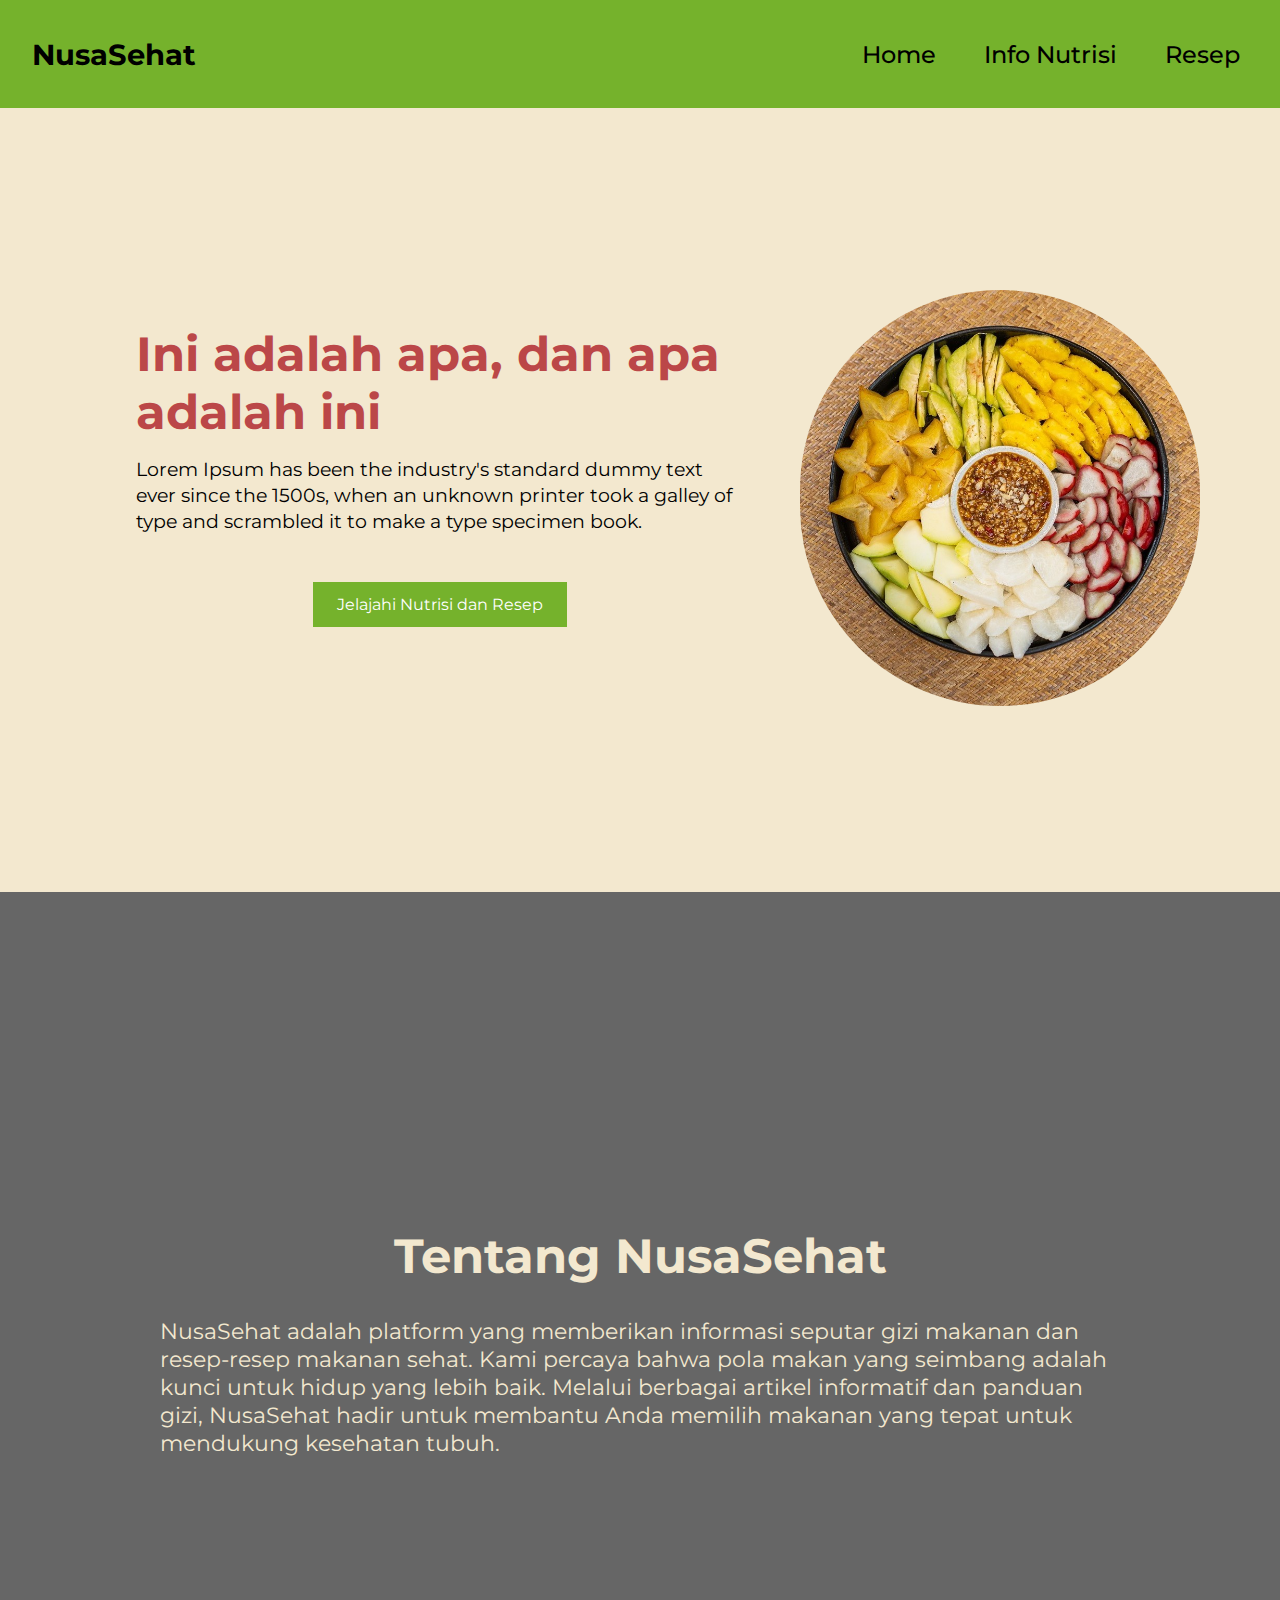
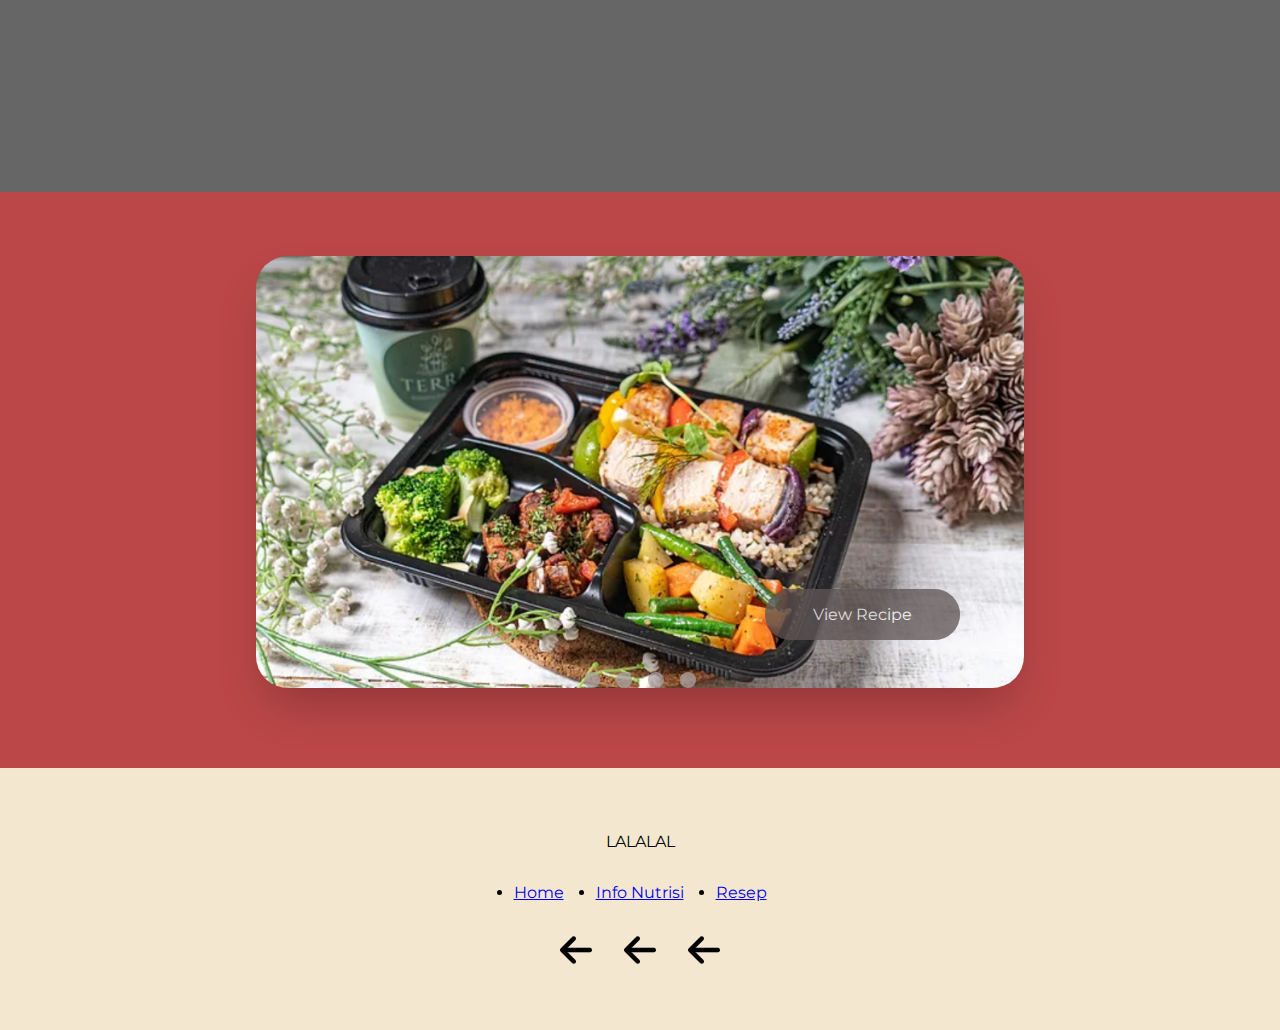
==== index.html @ fb75ebb2 "[UPDATE] Mengatur kembali folder, dan menambahkan tombol pada slider" ====
<!DOCTYPE html>
<html lang="en">
  <head>
    <meta charset="UTF-8" />
    <meta name="viewport" content="width=device-width, initial-scale=1.0" />
    <title>Document</title>
    <link rel="stylesheet" href="style.css" />
  </head>
  <body>
    <nav id="nav-bar">
     
    </nav>    

    <section id="home">
      <div class="home-container">
        <div class="home-content">
          <div class="home-title">Ini adalah apa, dan apa adalah ini</div>
          <div class="home-description">
            Lorem Ipsum has been the industry's standard dummy text ever since
            the 1500s, when an unknown printer took a galley of type and
            scrambled it to make a type specimen book.
          </div>
          <div class="button-container"><button>Jelajahi Nutrisi dan Resep</button></div>
        </div>

        <div class="home-image-container">
          <img src="assets/images/Rujak.jpg" alt="" class="home-image" />
        </div>
      </div>
    </section>

      <section id="about">
        <div class="about-content">
          <h1 class="about-title">Tentang NusaSehat</h1>
          <div class="about-text">
            <p>
              NusaSehat adalah platform yang memberikan informasi seputar gizi
              makanan dan resep-resep makanan sehat. Kami percaya bahwa pola
              makan yang seimbang adalah kunci untuk hidup yang lebih baik.
              Melalui berbagai artikel informatif dan panduan gizi, NusaSehat
              hadir untuk membantu Anda memilih makanan yang tepat untuk
              mendukung kesehatan tubuh.
            </p>
          </div>
        </div>
      </section>

      <section id="recipes">
        <div class="slider-wrapper">
            <div class="slider">
                <img src="assets/images/Healthy-food.png" alt="Image of recipe 1" id="slide-1">
                <img src="assets/images/Rujak.jpg" alt="Image of recipe 2" id="slide-2">
                <img src="assets/images/Healthy-food.png" alt="Image of recipe 3" id="slide-3">
                <img src="assets/images/Healthy-food.png" alt="Image of recipe 4" id="slide-4">
            </div>
            <div class="slider-nav">
                <a href="#slide-1"></a>
                <button class="slider-button">View Recipe</button>
                <a href="#slide-2"></a>
                <button class="slider-button">View Recipe</button>
                <a href="#slide-3"></a>
                <button class="slider-button">View Recipe</button>
                <a href="#slide-4"></a>
                <button class="slider-button">View Recipe</button>
            </div>

        </div>
    </section>
    
    <footer>
      <div id="footer-container">
        <div class="header">
          LALALAL
        </div>
        <div>
          <ul class="bottom-menu">
            <li><a href="index.html">Home</a></li>
            <li><a href="./info-nutrisi/halaman-awal.html">Info Nutrisi</a></li>
            <li><a href="recipe.html">Resep</a></li>
          </ul>
        </div>
        <div class="social-media">
          <img src="assets/images/left-arrow.png" alt="">
          <img src="assets/images/left-arrow.png" alt="">
          <img src="assets/images/left-arrow.png" alt="">
        </div>
      </div>
    </footer>
    <script src="https://code.jquery.com/jquery-3.5.1.min.js"></script>
    <script src="https://cdn.jsdelivr.net/npm/popper.js@1.16.1/dist/umd/popper.min.js"></script>
    <script src="script.js"></script>
  </body>
</html>
---- style.css ----
@import url('https://fonts.googleapis.com/css2?family=Montserrat:ital,wght@0,100..900;1,100..900&display=swap');


:root {
    --lighter-green: #a7c957;
    --light-green: #75b22c;
    --beige: #f3e8cf;
    --red: #bb4748;
    --grey: #605757;
}


* {
    padding: 0;
    margin:0;
    font-family: "Montserrat", sans-serif;
}



/* Home */
#home {
    padding: 2rem;
    height: 80vh; 
    display: flex;
    justify-content: center;
    align-items: center;
    background-color: var(--beige); 
}

.home-container {
    display: flex; 
    justify-content: space-between; 
    align-items: center; 
    width: 100%;
    max-width: 1200px; 
    padding: 3rem;
}

.home-content {
    flex: 2; 
    padding: 5%;/
}

.home-title {
    /* text-align: center; */
    font-size: 3rem;
    font-weight: bold;
    margin-bottom: 1rem;
    color: var(--red);
}

.home-description {
    font-size: 1.2rem;
    line-height: 1.6rem;
}

.button-container {
    display: flex;
    justify-content: center;
    padding: 3rem;
}

button {
    padding: 0.8rem 1.5rem;
    background-color: var(--light-green);
    color: white;
    border: none;
    cursor: pointer;
    font-size: 1rem;
    transition: background-color 0.3s ease;
}

button:hover {
    background-color: var(--red); 
}

.home-image-container {
    flex: 1; 
    /* text-align: right; */
}

.home-image {
    max-width: 25rem; 
    height: auto;
    border-radius: 15rem;
}

/* About */
#about {
    display: flex;
    justify-content: center;
    align-items: center;
    background-image: url(assets/images/About-image.jpg);
    background-size: cover;
    background-position: center;
    width: 100%;
    height: 100vh;
    position: relative;
}

#about::before {
    content: "";
    position: absolute;
    top: 0;
    left: 0;
    width: 100%;
    height: 100%; 
    background-color: rgba(0, 0, 0, 0.6); 
    z-index: 1; 
}

.about-content {
    padding: 10rem;
    position: relative;
    z-index: 2; 
    color: var(--beige);
}

.about-title {
    text-align: center;
    font-size: 3rem;
    padding-bottom: 2rem;
    animation : moveDown 1s ease forwards;
}

.about-text {
    font-size: 1.4rem;
    animation : moveUp 1s ease forwards;
}

@keyframes moveUp {
    0% {
        transform: translateY(30%); 
    }
}

@keyframes moveDown {
    0% {
        transform: translateY(-80%); 
    }
}

/* Recipes */
#recipes {
    padding: 2rem;
    background-color: var(--red);
}

.slider-wrapper {
    position: relative;
    max-width: 48rem;
    margin: 0 auto;
    padding: 2rem;
}
 
.slider {
	display: flex;
	aspect-ratio: 16 / 9;
    /* ini supaya gambar yg overflow ke hide */
	overflow-x: auto;
	scroll-snap-type: x mandatory;
	scroll-behavior: smooth;
	box-shadow: 0 1.5rem 3rem -0.75rem hsla(0, 0%, 0%, 0.25);
	border-radius: 2rem;
	-ms-overflow-style: none; /* Hide scrollbar IE and Edge */
	scrollbar-width: none; /* Hide scrollbar Firefox */
}

.slider-button {
    position: absolute;
    bottom: 3rem;
    right: 4rem;
    padding: 1rem 3rem;
    background-color: var(--grey);
    opacity: 0.3;
    color: white;
    border: none;
    cursor: pointer;
    font-size: 1rem;
    border-radius: 2rem;
    transition: background-color 0.3s ease;
}

/* Button hover effect */
.slider-button:hover {
    background-color: var(--light-green);
    opacity: 1;
    transform: scale(1.1);
}

/* ini milih class slider, trs targetin scrollbar supaya ilang */
.slider::-webkit-scrollbar {
	display: none;
}

/* flex-grow, flex-shrink, flex-basis */
.slider img {
	flex: 1 0 100%;
    /* ini supaya scrollnya selalu mulai dari start (awal) */
	scroll-snap-align: start;
    /* supaya gambar uknya kea ccover, kalo kelebihan dipotong */
	object-fit: cover;
}

.slider-nav {
	display: flex;
    /* background-color: rgb(235, 233, 233); */
    justify-content: center;
	column-gap: 1rem;
	position: relative;
	bottom: 1rem;
	left: 50%;
	transform: translateX(-50%);
	z-index: 1;
}



.slider-nav a {
	width: 1rem;
	height: 1rem;
	border-radius: 50%;
	background-color: rgb(170, 163, 163);
	opacity: 0.75;
	transition: opacity ease 250ms;
}

.slider-nav a:hover {
	opacity: 1;
    background-color: black;
}
.slider-nav a.active {
    opacity: 1;
    background-color: black; /* or another color to highlight the active indicator */
}

/* Footer */
#footer-container {
    display: flex;
    flex-direction: column;
    padding: 4rem;
    justify-content: space-around;
    gap: 2rem;
    background-color: var(--beige);
}

.header {
    text-align: center;
}

.bottom-menu {
    display: flex;
    justify-content: center;
    gap: 2rem;
}

.social-media {
    display: flex;
    justify-content: center;
    gap: 2rem;
}
.social-media img {
    width: 2rem;
}
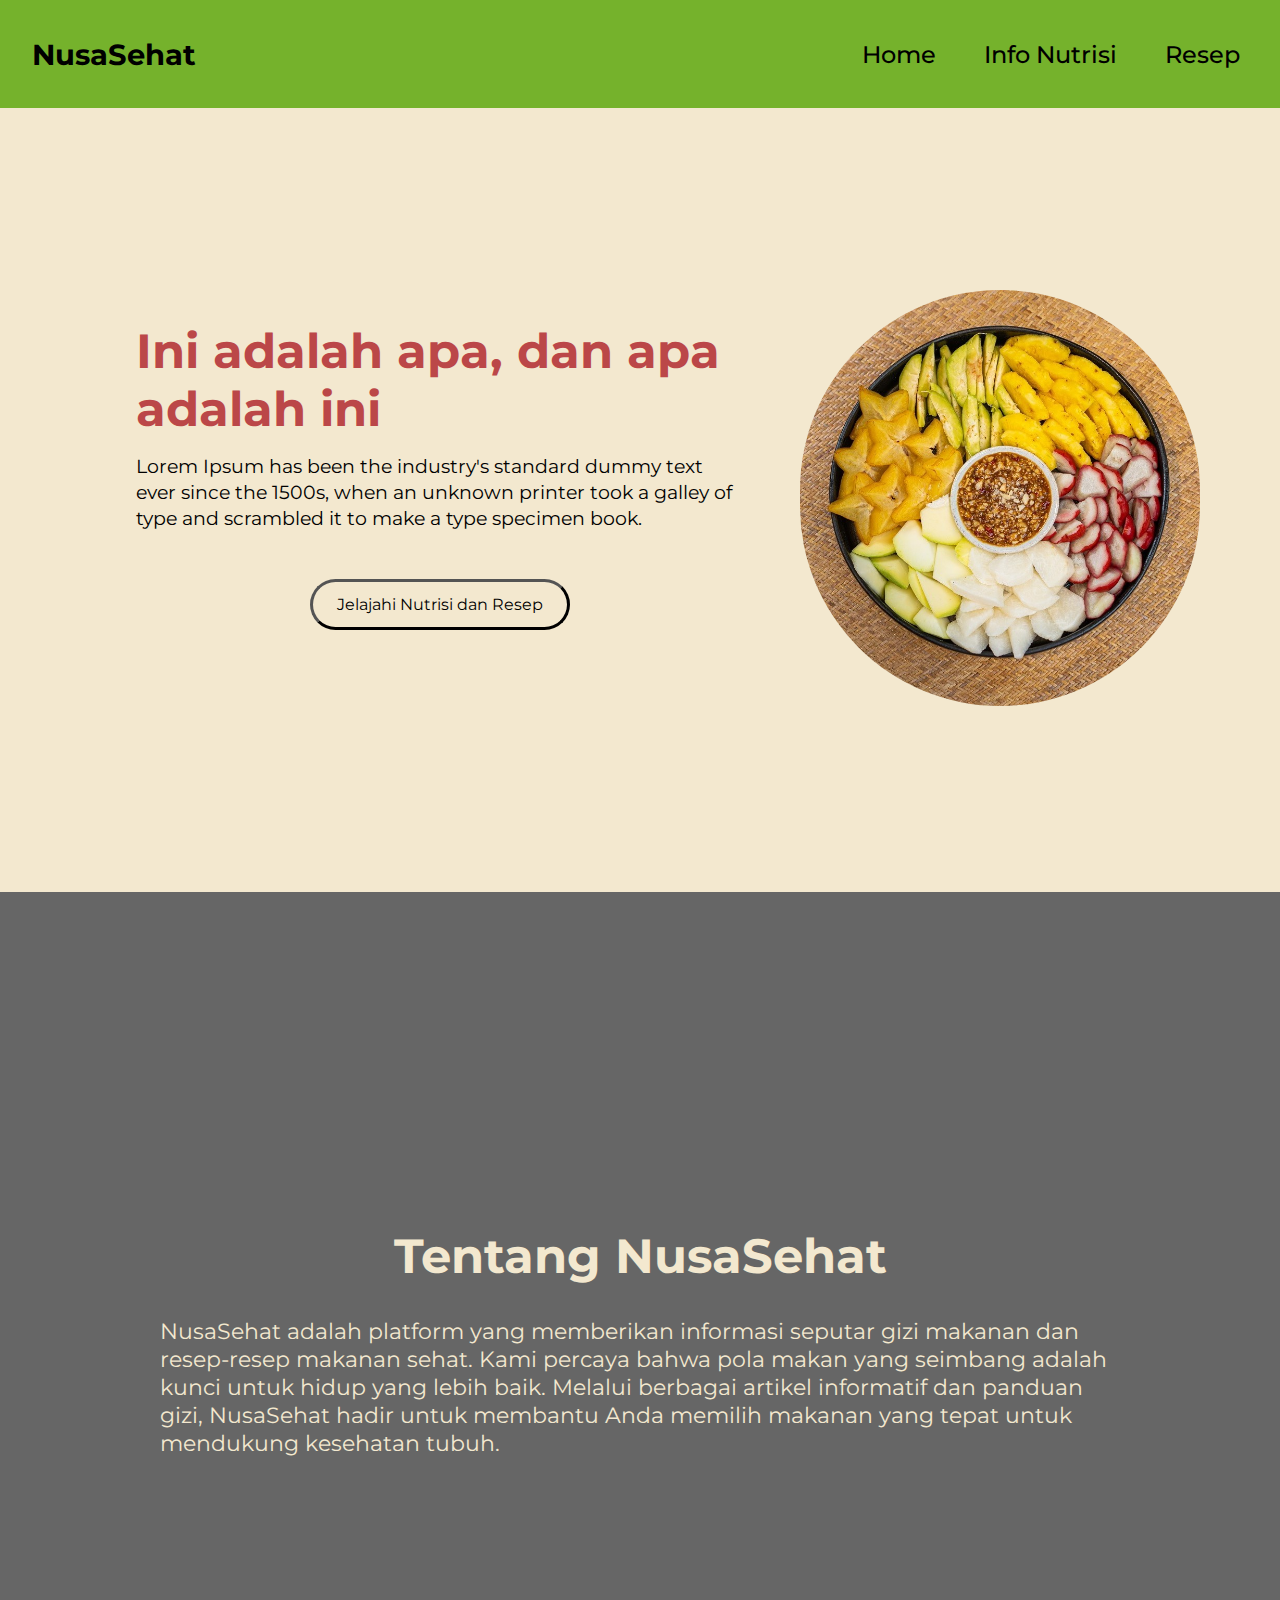
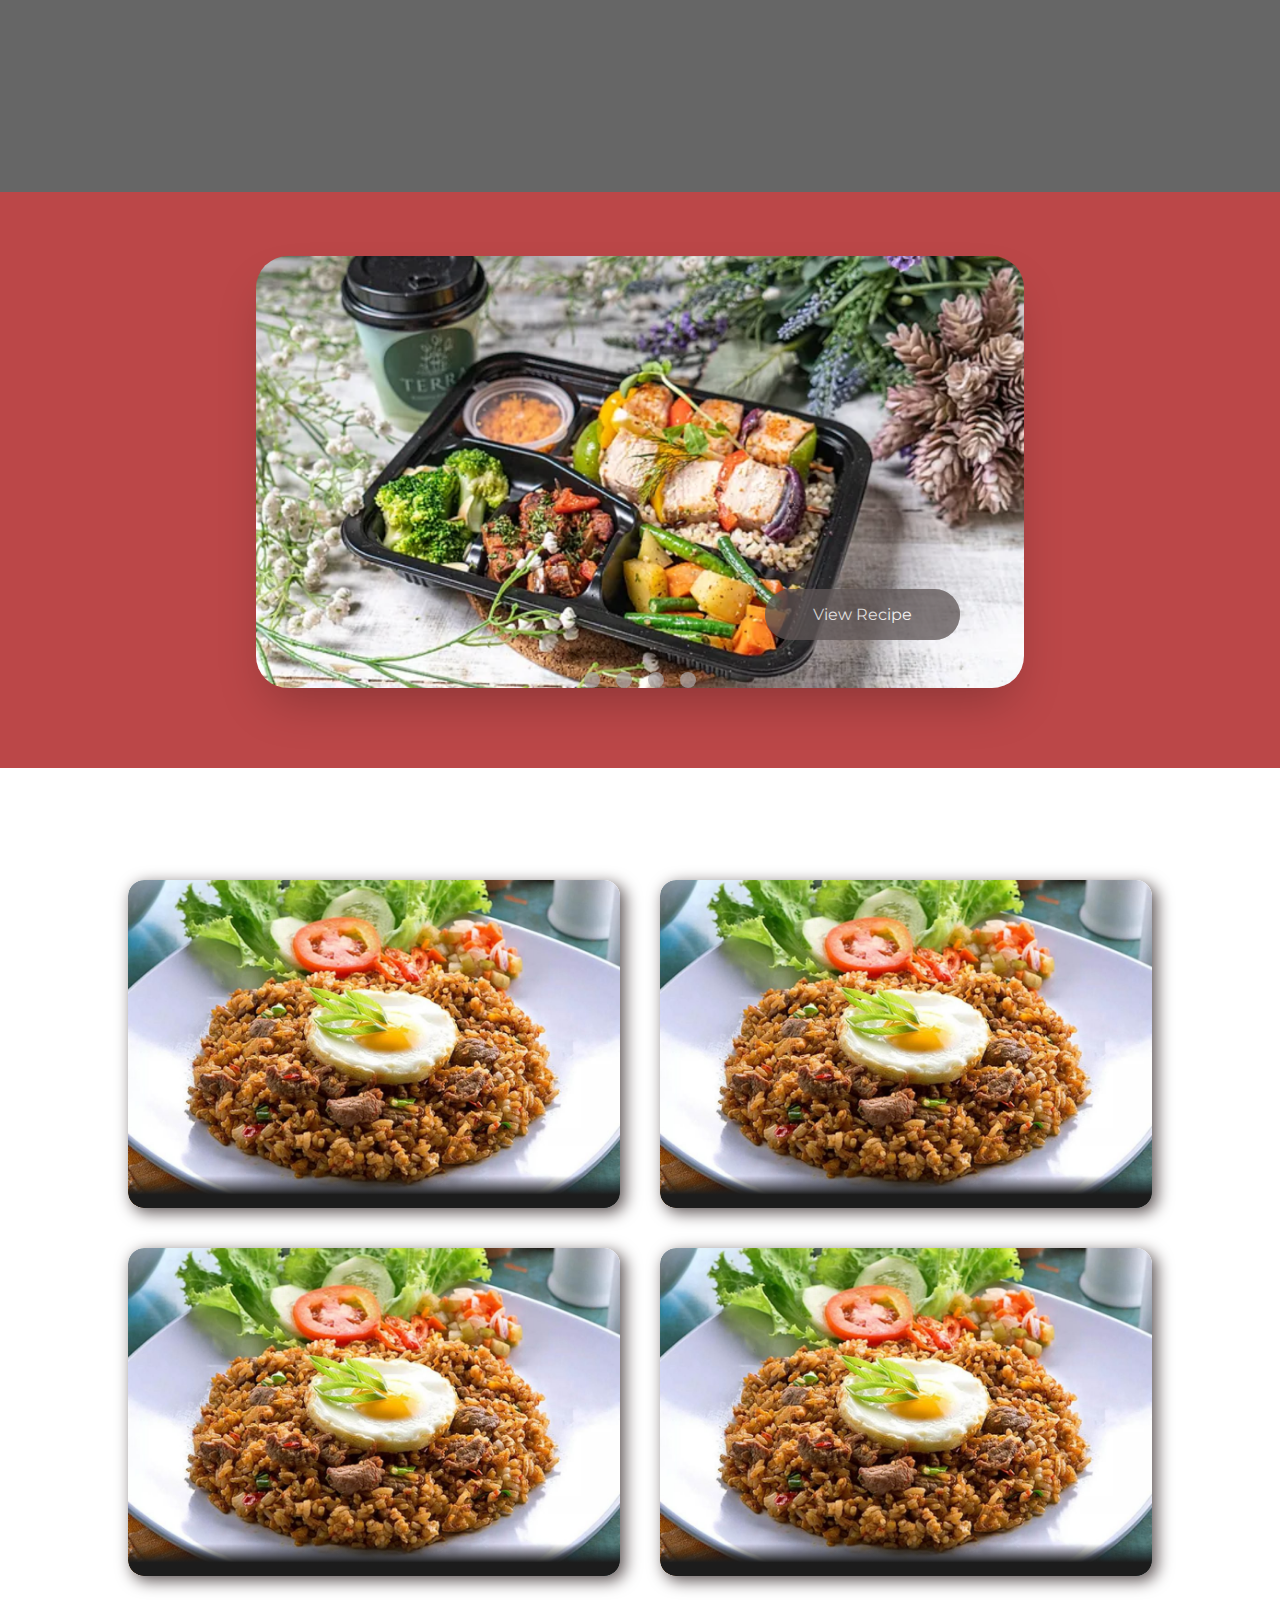
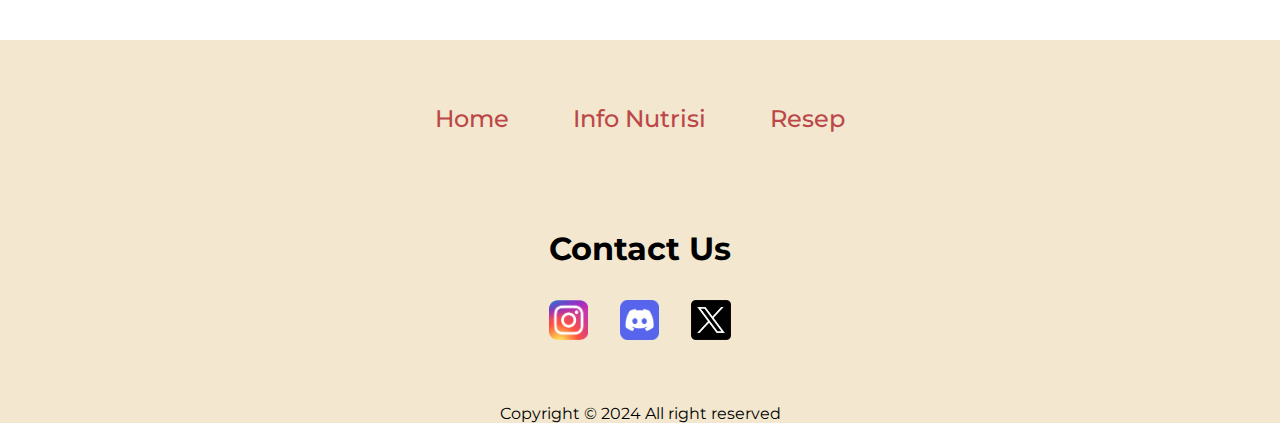
==== commit 9997b315: "[UPDATE] Membuat section nutrisi dan footer" ====
--- a/index.html
+++ b/index.html
@@ -20,7 +20,7 @@
             the 1500s, when an unknown printer took a galley of type and
             scrambled it to make a type specimen book.
           </div>
-          <div class="button-container"><button>Jelajahi Nutrisi dan Resep</button></div>
+          <div class="button-container"><button class="home-btn">Jelajahi Nutrisi dan Resep</button></div>
         </div>
 
         <div class="home-image-container">
@@ -63,15 +63,47 @@
                 <a href="#slide-4"></a>
                 <button class="slider-button">View Recipe</button>
             </div>
-
         </div>
     </section>
     
+    <section id="nutrisi">
+      <div class="wrapper">
+        <div class="box-area">
+          <div class="box">
+            <img src="assets/images/nasgor.jpg" alt="Nutrisi nasi goreng">
+            <div class="overlay">
+              <h3>Nasi Goreng</h3>
+              <p>Lorem ipsum dolor sit amet...</p>
+            </div>
+          </div>
+          <div class="box">
+            <img src="assets/images/nasgor.jpg" alt="Nutrisi nasi goreng">
+            <div class="overlay">
+              <h3>Nasi Goreng</h3>
+              <p>Lorem ipsum dolor sit amet...</p>
+            </div>
+          </div>
+          <div class="box">
+            <img src="assets/images/nasgor.jpg" alt="Nutrisi nasi goreng">
+            <div class="overlay">
+              <h3>Nasi Goreng</h3>
+              <p>Lorem ipsum dolor sit amet...</p>
+            </div>
+          </div>
+          <div class="box">
+            <img src="assets/images/nasgor.jpg" alt="Nutrisi nasi goreng">
+            <div class="overlay">
+              <h3>Nasi Goreng</h3>
+              <p>Lorem ipsum dolor sit amet...</p>
+            </div>
+          </div>
+        </div>
+      </div>
+    </section>
+
     <footer>
       <div id="footer-container">
-        <div class="header">
-          LALALAL
-        </div>
+       
         <div>
           <ul class="bottom-menu">
             <li><a href="index.html">Home</a></li>
@@ -79,12 +111,14 @@
             <li><a href="recipe.html">Resep</a></li>
           </ul>
         </div>
+        <div class="contact">Contact Us</div>
         <div class="social-media">
-          <img src="assets/images/left-arrow.png" alt="">
-          <img src="assets/images/left-arrow.png" alt="">
-          <img src="assets/images/left-arrow.png" alt="">
+          <img class="ig-logo" src="assets/images/ig-logo.png" alt="">
+          <img class="dc-logo" src="assets/images/discord-logo.png" alt="">
+          <img class="tw-logo" src="assets/images/twitter-logo.png" alt="">
         </div>
       </div>
+      <p class="copyright">Copyright &#169; 2024 All right reserved</p>
     </footer>
     <script src="https://code.jquery.com/jquery-3.5.1.min.js"></script>
     <script src="https://cdn.jsdelivr.net/npm/popper.js@1.16.1/dist/umd/popper.min.js"></script>
--- a/style.css
+++ b/style.css
@@ -39,7 +39,8 @@
 
 .home-content {
     flex: 2; 
-    padding: 5%;/
+    padding: 5%;
+    cursor: default;
 }
 
 .home-title {
@@ -59,20 +60,25 @@
     display: flex;
     justify-content: center;
     padding: 3rem;
-}
-
-button {
+    border-radius: 2rem;
+}
+
+.home-btn {
     padding: 0.8rem 1.5rem;
-    background-color: var(--light-green);
-    color: white;
-    border: none;
+    background-color: var(--beige);
+    color: black;
     cursor: pointer;
     font-size: 1rem;
     transition: background-color 0.3s ease;
-}
-
-button:hover {
+    border-radius: 2rem;
+    border-color: black;
+    border-width: 0.2rem;
+    
+}
+
+.home-btn:hover {
     background-color: var(--red); 
+    transform: scale(1.1);
 }
 
 .home-image-container {
@@ -235,31 +241,140 @@
     background-color: black; /* or another color to highlight the active indicator */
 }
 
+/* Nutrisi */
+#nutrisi {
+    padding: 3rem 0;
+}
+
+.wrapper {
+    padding: 1rem 10%;
+}
+
+.box-area {
+    display: grid;
+    grid-template-columns: repeat(auto-fit, minmax(20rem, 1fr));
+    grid-gap: 2.5rem;
+    margin-top: 3rem;
+}
+
+.box {
+    border-radius: 1rem;
+    position: relative;
+    overflow: hidden;
+    box-shadow: 0.3rem 0.3rem 1rem var(--grey);
+    /* opacity: 0.5; */
+    
+}
+
+.box img {
+    width: 100%;
+    border-radius: 1rem;
+    display: block;
+    transition: transform 0.5s;
+}
+
+.overlay {
+    height: 0;
+    width: 100%;
+    background: linear-gradient(transparent, #1c1c1c 58%);
+    border-radius: 1rem;
+    position: absolute;
+    left: 0;
+    bottom: 0;
+    display: flex;
+    align-items: center;
+    justify-content: center;
+    flex-direction: column;
+    padding: 1rem; /* Adjust padding */
+    text-align: center;
+    font-size: 1rem;
+    transition: height 0.5s ease-in-out; /* Smooth transition */
+    color: white;
+}
+
+
+.overlay h3 {
+    font-weight: 500;
+    margin-bottom: 0.4rem;
+    margin-top: 40%;
+    font-size: 2rem;
+    letter-spacing: 0.5rem;
+}
+
+.overlay a {
+    margin-top: 1rem;
+    color: var(--grey);
+    text-decoration: none;
+    font-size: 1rem;
+    background-color: white;
+    border-radius: 3rem;
+    text-align: center;
+    padding: 0.3rem 1rem;
+}
+
+.box:hover img {
+    transform: scale(1.2);
+}
+
+.box:hover .overlay {
+    height: 100%;
+}
 /* Footer */
+footer {
+    background-color: var(--beige);
+}
 #footer-container {
     display: flex;
     flex-direction: column;
     padding: 4rem;
     justify-content: space-around;
     gap: 2rem;
-    background-color: var(--beige);
-}
-
-.header {
-    text-align: center;
 }
 
 .bottom-menu {
     display: flex;
     justify-content: center;
+    gap: 4rem;
+    padding-bottom: 4rem;
+}
+
+.bottom-menu li {
+    list-style: none;
+}
+.bottom-menu a {
+    text-decoration: none;
+    color: var(--red);
+    font-weight: 500;
+    font-size: 1.5rem;
+}
+
+.contact {
+    text-align: center;
+    font-size: 2rem;
+    font-weight: bold;
+}
+.social-media {
+    display: flex;
+    justify-content: center;
     gap: 2rem;
-}
-
-.social-media {
-    display: flex;
-    justify-content: center;
-    gap: 2rem;
-}
-.social-media img {
-    width: 2rem;
+    align-items: center;
+}
+
+.ig-logo {
+    height:2.5rem;
+    width: auto;
+}
+
+.dc-logo {
+    height:2.5rem;
+    width: auto;
+}
+
+.tw-logo {
+    height:2.5rem;
+    width: auto;
+}
+
+.copyright {
+    text-align: center;
 }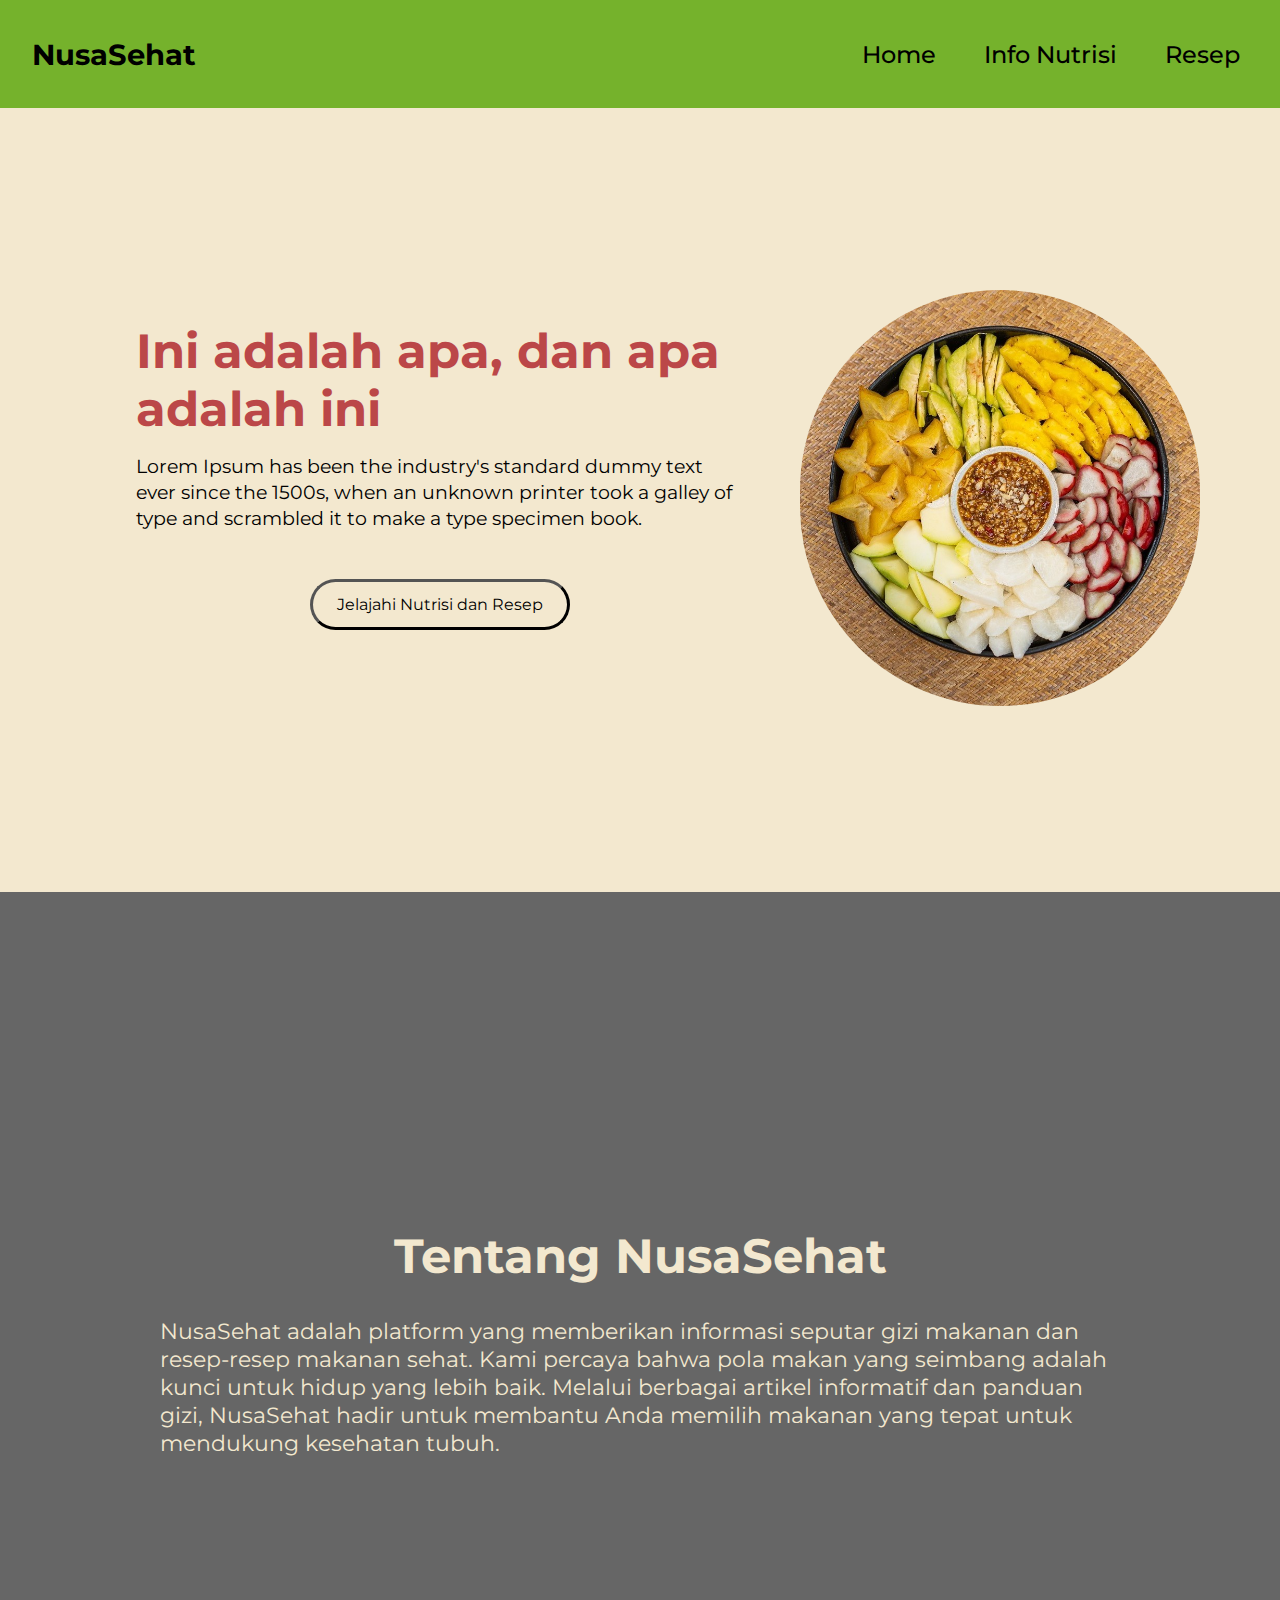
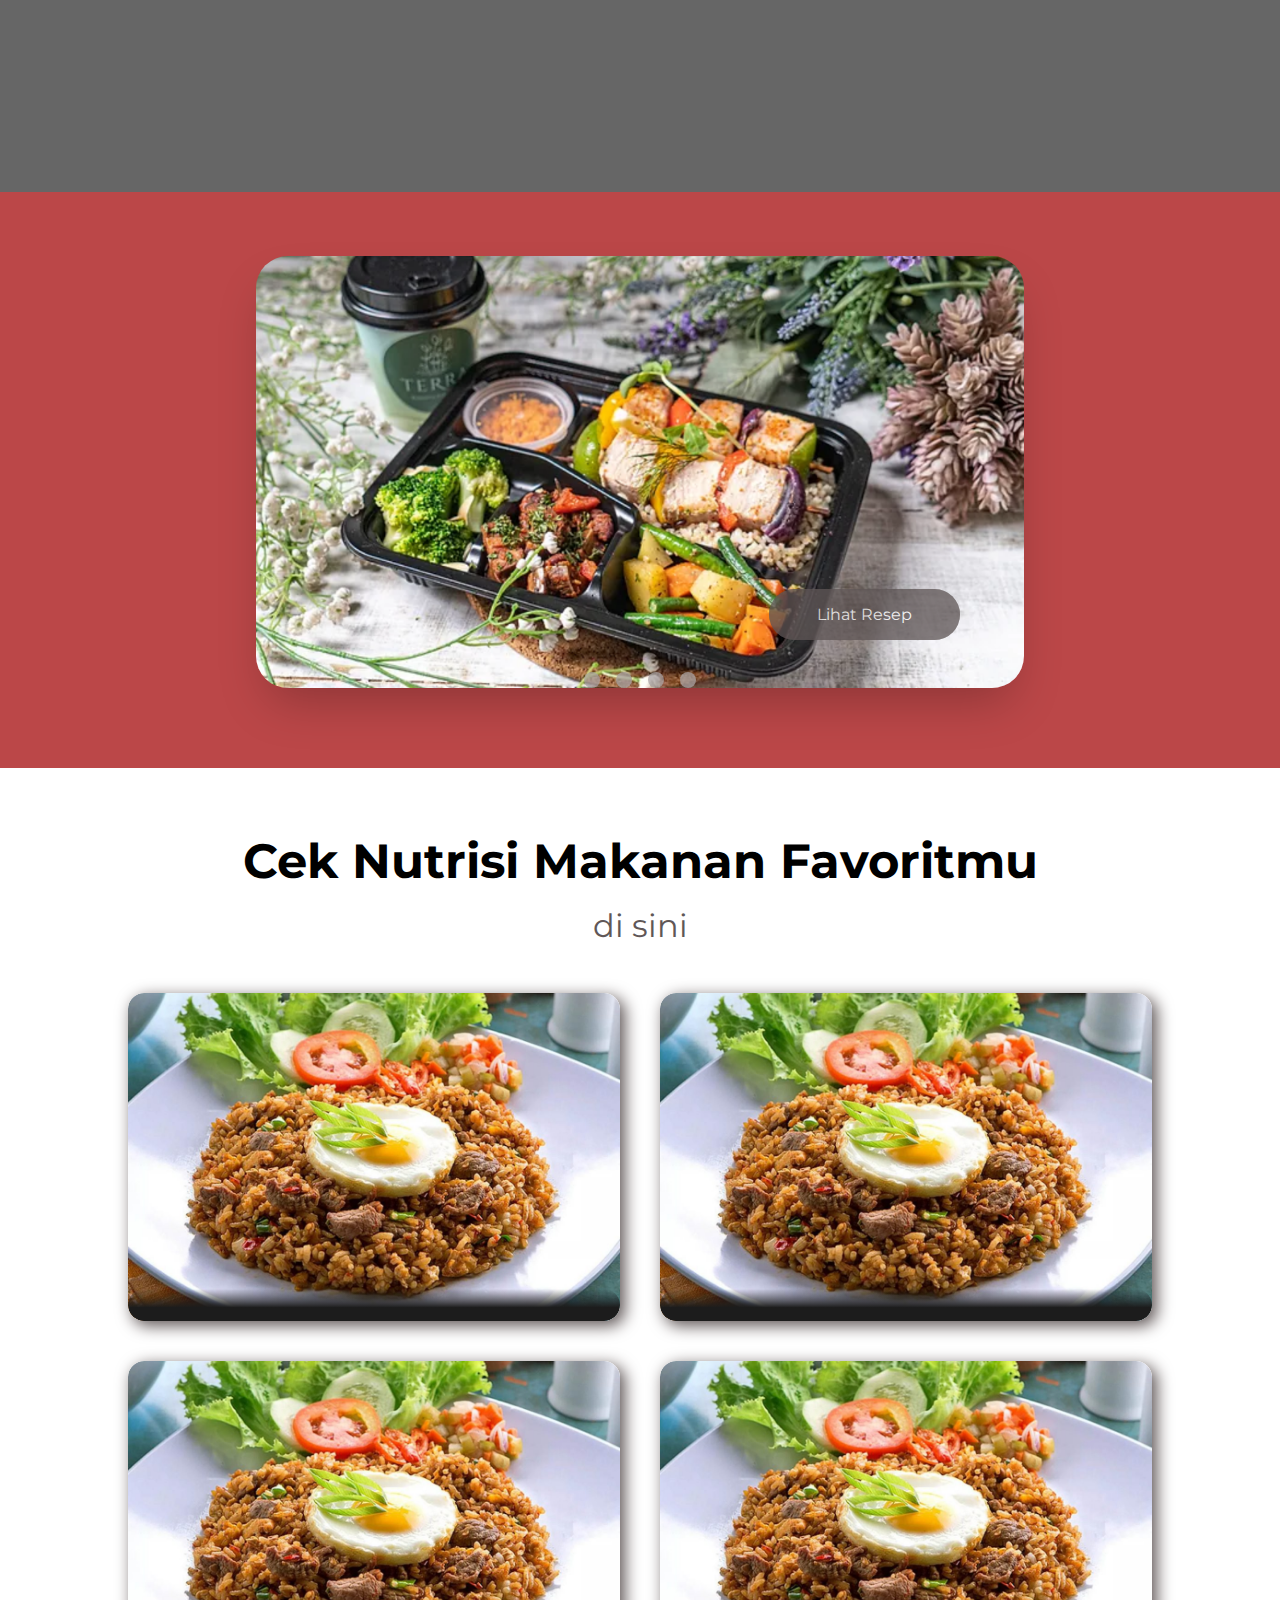
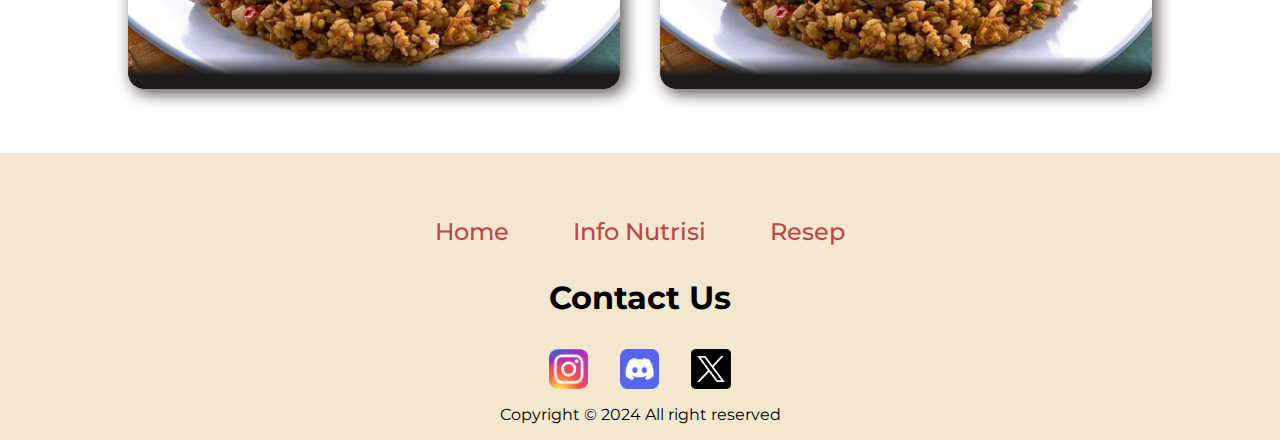
==== commit 8482e347: "[UPDATE] Menambahkan judul pada section nutrisi dan membetulkan footer" ====
--- a/index.html
+++ b/index.html
@@ -55,25 +55,31 @@
             </div>
             <div class="slider-nav">
                 <a href="#slide-1"></a>
-                <button class="slider-button">View Recipe</button>
+                <button class="slider-button">Lihat Resep</button>
                 <a href="#slide-2"></a>
-                <button class="slider-button">View Recipe</button>
+                <button class="slider-button">Lihat Resep</button>
                 <a href="#slide-3"></a>
-                <button class="slider-button">View Recipe</button>
+                <button class="slider-button">Lihat Resep</button>
                 <a href="#slide-4"></a>
-                <button class="slider-button">View Recipe</button>
+                <button class="slider-button">Lihat Resep</button>
             </div>
         </div>
     </section>
     
     <section id="nutrisi">
       <div class="wrapper">
-        <div class="box-area">
+        <div class="title-nutrisi">
+          Cek Nutrisi Makanan Favoritmu
+        </div>
+        <div class="text-nutrisi">
+          di sini
+        </div>        <div class="box-area">
           <div class="box">
             <img src="assets/images/nasgor.jpg" alt="Nutrisi nasi goreng">
             <div class="overlay">
               <h3>Nasi Goreng</h3>
               <p>Lorem ipsum dolor sit amet...</p>
+              <button class="nutrisi-button">Lihat Nutrisi</button>
             </div>
           </div>
           <div class="box">
@@ -81,6 +87,7 @@
             <div class="overlay">
               <h3>Nasi Goreng</h3>
               <p>Lorem ipsum dolor sit amet...</p>
+              <a href="">Lihat Nutrisi</a>
             </div>
           </div>
           <div class="box">
@@ -88,6 +95,7 @@
             <div class="overlay">
               <h3>Nasi Goreng</h3>
               <p>Lorem ipsum dolor sit amet...</p>
+              <a href="">Lihat Nutrisi</a>
             </div>
           </div>
           <div class="box">
@@ -95,6 +103,7 @@
             <div class="overlay">
               <h3>Nasi Goreng</h3>
               <p>Lorem ipsum dolor sit amet...</p>
+              <a href="">Lihat Nutrisi</a>
             </div>
           </div>
         </div>
--- a/style.css
+++ b/style.css
@@ -250,6 +250,18 @@
     padding: 1rem 10%;
 }
 
+.title-nutrisi {
+    font-size: 3rem;
+    font-weight: bold;
+    text-align: center;
+    padding-bottom: 1rem;
+}
+
+.text-nutrisi {
+    font-size: 2rem;
+    color: var(--grey);
+    text-align: center;
+}
 .box-area {
     display: grid;
     grid-template-columns: repeat(auto-fit, minmax(20rem, 1fr));
@@ -262,6 +274,7 @@
     position: relative;
     overflow: hidden;
     box-shadow: 0.3rem 0.3rem 1rem var(--grey);
+    box-sizing: border-box;
     /* opacity: 0.5; */
     
 }
@@ -273,9 +286,18 @@
     transition: transform 0.5s;
 }
 
+.overlay h3 {
+    font-weight: 500;
+    margin-bottom: 0.4rem;
+    margin-top: 35%; 
+    font-size: 2rem;
+    letter-spacing: 0.5rem;
+}
+
 .overlay {
     height: 0;
     width: 100%;
+    box-sizing: border-box;
     background: linear-gradient(transparent, #1c1c1c 58%);
     border-radius: 1rem;
     position: absolute;
@@ -283,22 +305,13 @@
     bottom: 0;
     display: flex;
     align-items: center;
-    justify-content: center;
+    justify-content: center; 
     flex-direction: column;
-    padding: 1rem; /* Adjust padding */
+    padding: 1rem; 
     text-align: center;
     font-size: 1rem;
-    transition: height 0.5s ease-in-out; /* Smooth transition */
+    transition: height 0.5s ease-in-out; 
     color: white;
-}
-
-
-.overlay h3 {
-    font-weight: 500;
-    margin-bottom: 0.4rem;
-    margin-top: 40%;
-    font-size: 2rem;
-    letter-spacing: 0.5rem;
 }
 
 .overlay a {
@@ -312,12 +325,22 @@
     padding: 0.3rem 1rem;
 }
 
+.overlay a:hover{
+    transform: scale(1.2);
+}
+
 .box:hover img {
     transform: scale(1.2);
 }
 
 .box:hover .overlay {
     height: 100%;
+}
+
+.nutrisi-button {
+    margin: 0.5rem;
+    border-radius: 1rem;
+    padding: 0.5rem 1rem;
 }
 /* Footer */
 footer {
@@ -326,7 +349,7 @@
 #footer-container {
     display: flex;
     flex-direction: column;
-    padding: 4rem;
+    padding: 4rem 4rem 1rem 4rem;
     justify-content: space-around;
     gap: 2rem;
 }
@@ -335,7 +358,6 @@
     display: flex;
     justify-content: center;
     gap: 4rem;
-    padding-bottom: 4rem;
 }
 
 .bottom-menu li {
@@ -377,4 +399,5 @@
 
 .copyright {
     text-align: center;
+    padding-bottom: 1rem;
 }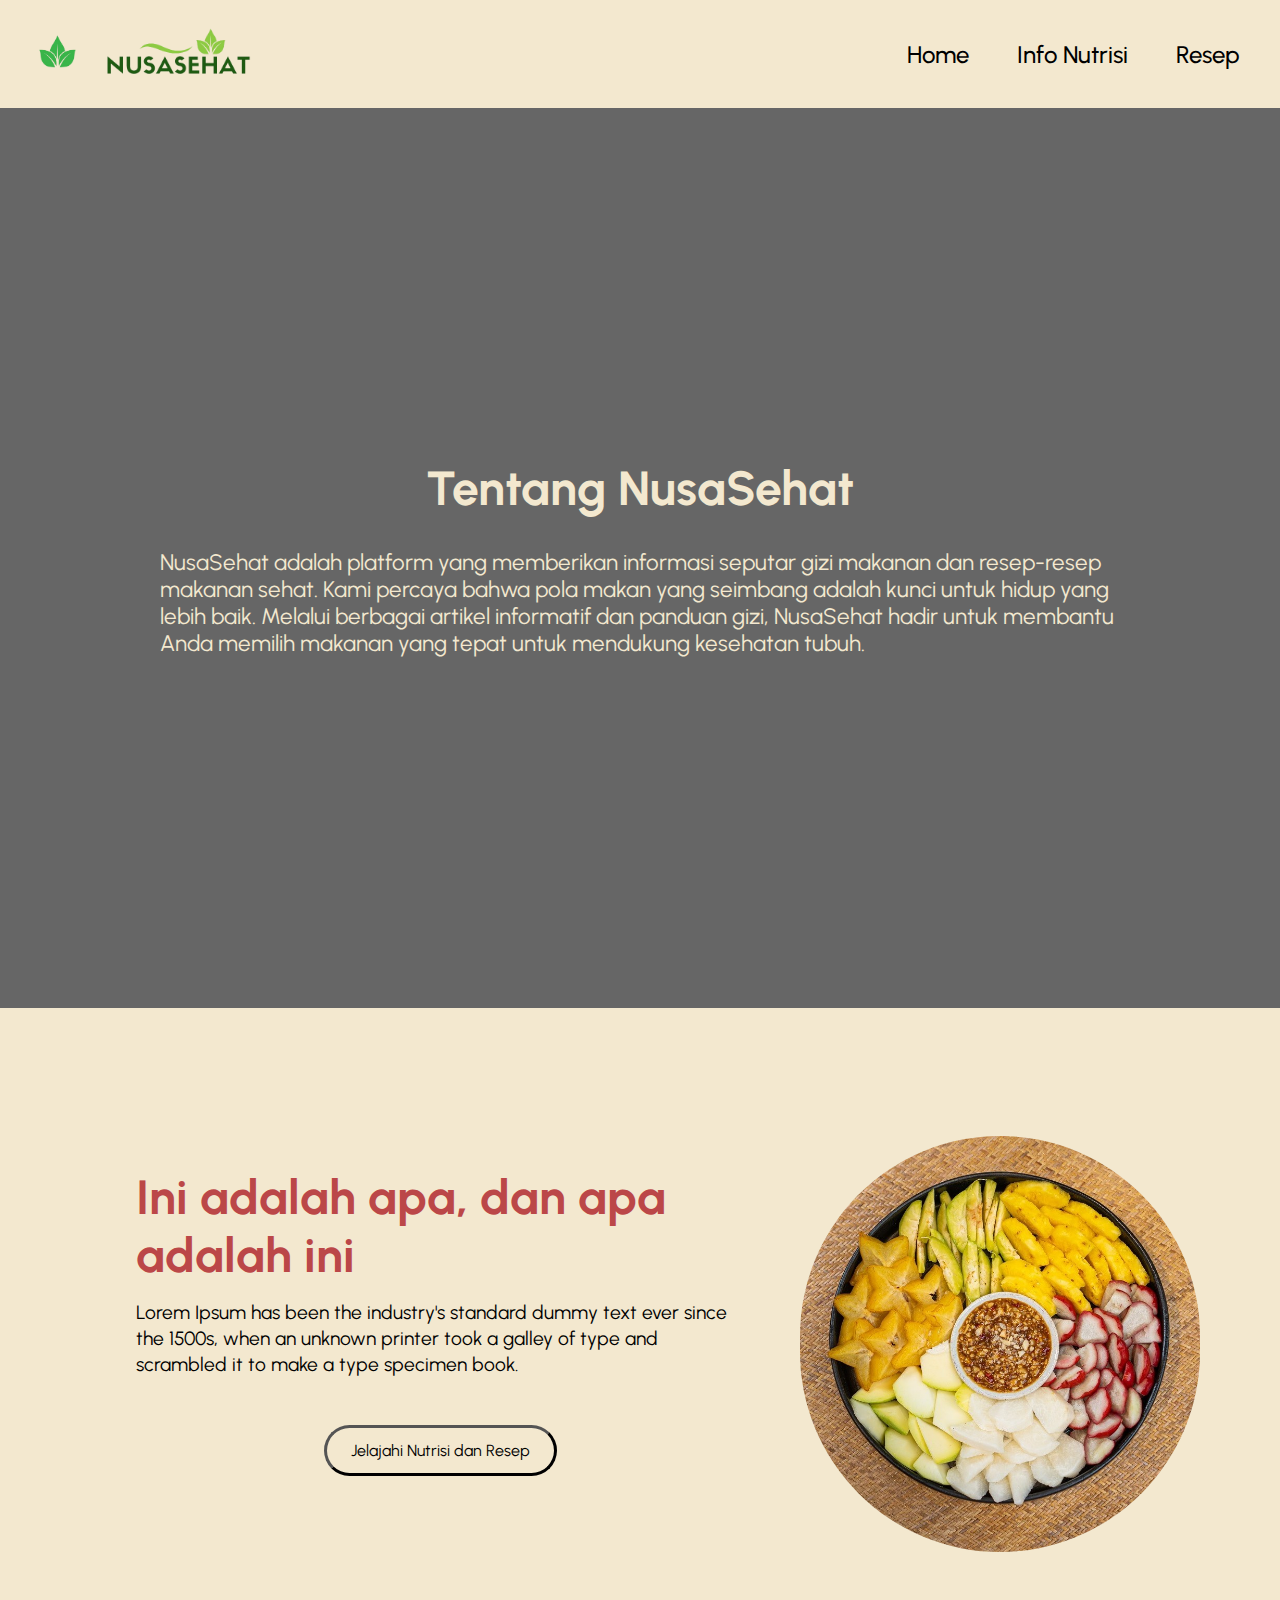
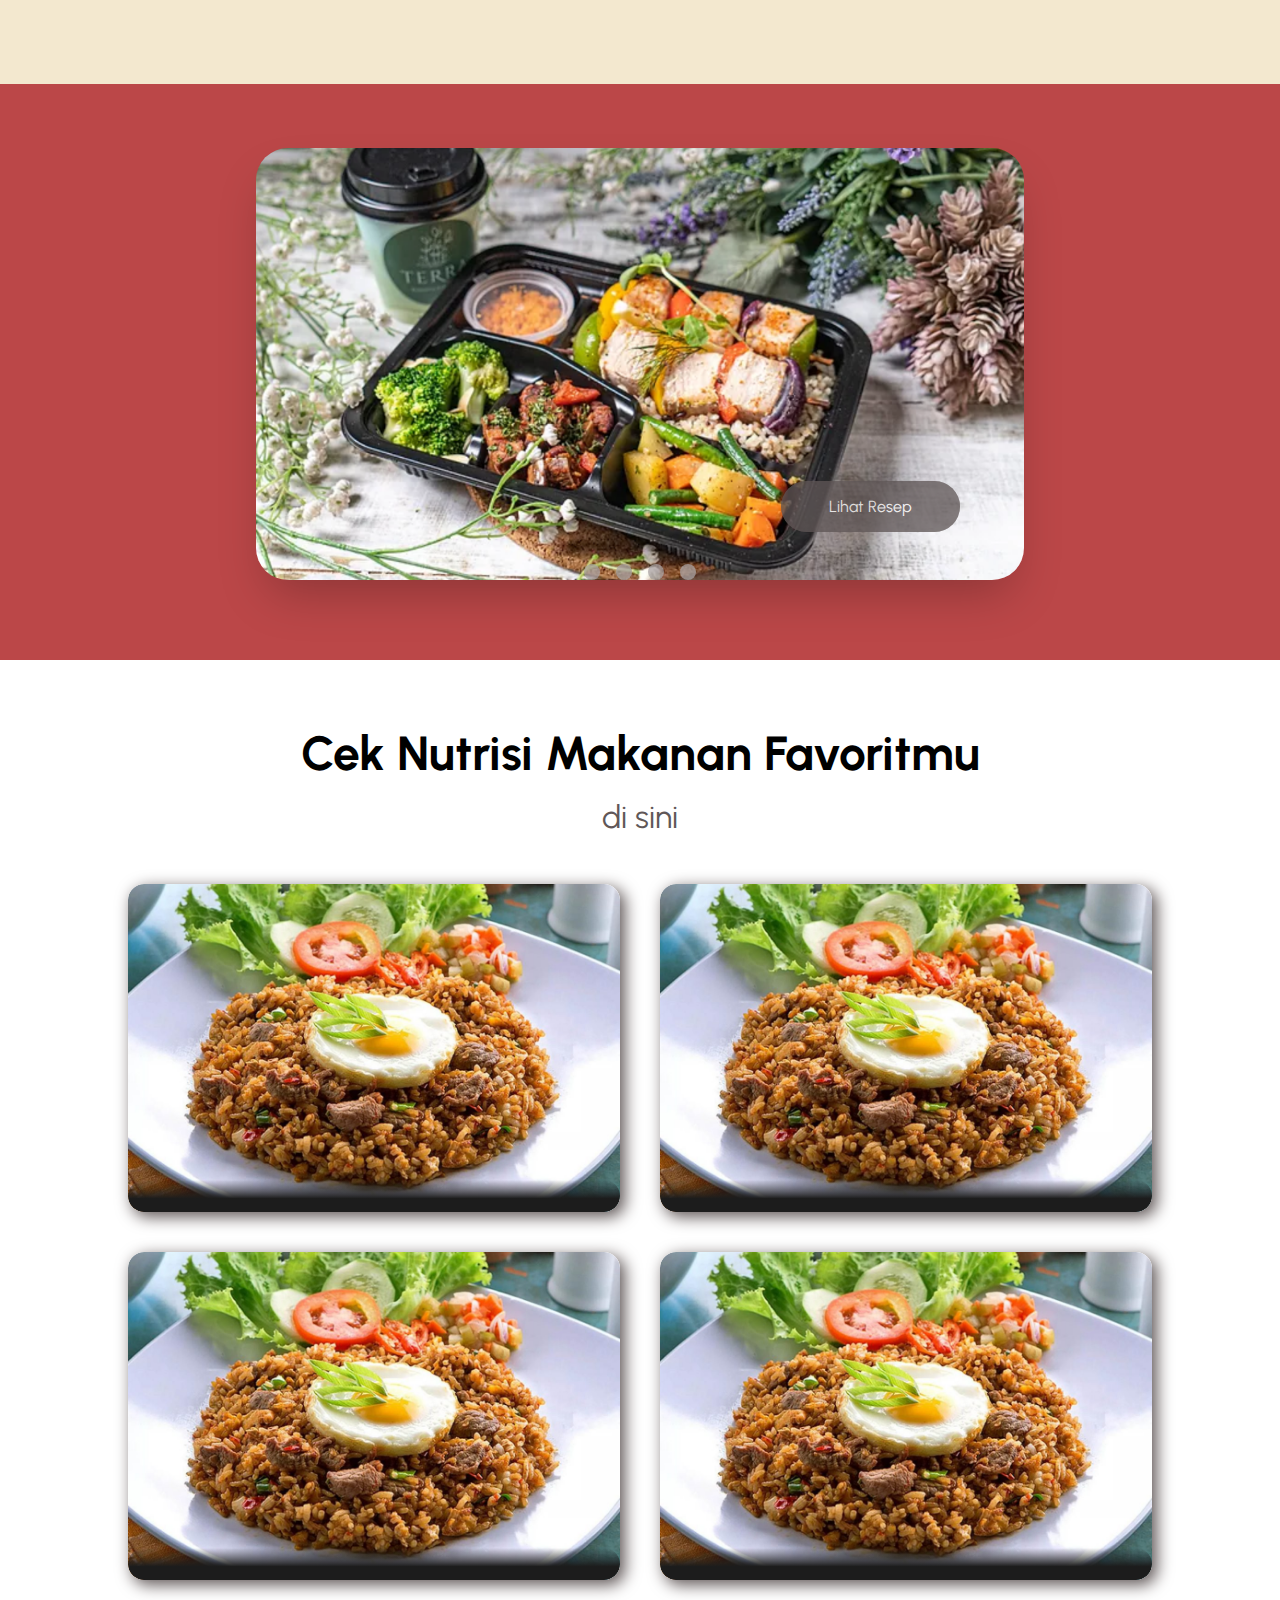
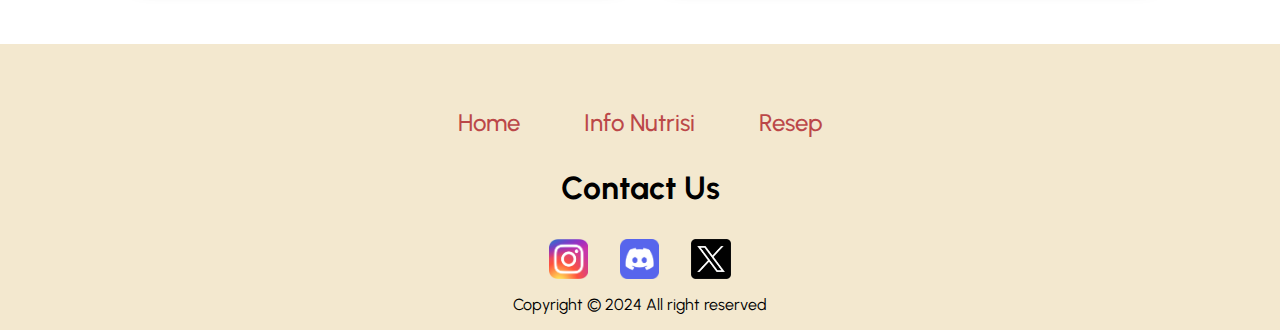
==== commit 94ba5e78: "[UPDATE] footer sudah bisa diimport" ====
--- a/index.html
+++ b/index.html
@@ -4,14 +4,31 @@
     <meta charset="UTF-8" />
     <meta name="viewport" content="width=device-width, initial-scale=1.0" />
     <title>Document</title>
+    <link rel="icon" href="/assets/images/icon-web.png" type="image/x-icon" />
     <link rel="stylesheet" href="style.css" />
   </head>
   <body>
-    <nav id="nav-bar">
-     
-    </nav>    
+    <nav id="nav-bar"></nav>
 
-    <section id="home">
+   
+
+    <section id="about">
+      <div class="about-content">
+        <h1 class="about-title">Tentang NusaSehat</h1>
+        <div class="about-text">
+          <p>
+            NusaSehat adalah platform yang memberikan informasi seputar gizi
+            makanan dan resep-resep makanan sehat. Kami percaya bahwa pola makan
+            yang seimbang adalah kunci untuk hidup yang lebih baik. Melalui
+            berbagai artikel informatif dan panduan gizi, NusaSehat hadir untuk
+            membantu Anda memilih makanan yang tepat untuk mendukung kesehatan
+            tubuh.
+          </p>
+        </div>
+      </div>
+    </section>
+
+     <section id="home">
       <div class="home-container">
         <div class="home-content">
           <div class="home-title">Ini adalah apa, dan apa adalah ini</div>
@@ -20,7 +37,9 @@
             the 1500s, when an unknown printer took a galley of type and
             scrambled it to make a type specimen book.
           </div>
-          <div class="button-container"><button class="home-btn">Jelajahi Nutrisi dan Resep</button></div>
+          <div class="button-container">
+            <button class="home-btn" onclick="window.location.href='#recipes'">Jelajahi Nutrisi dan Resep</button>
+          </div>
         </div>
 
         <div class="home-image-container">
@@ -29,53 +48,50 @@
       </div>
     </section>
 
-      <section id="about">
-        <div class="about-content">
-          <h1 class="about-title">Tentang NusaSehat</h1>
-          <div class="about-text">
-            <p>
-              NusaSehat adalah platform yang memberikan informasi seputar gizi
-              makanan dan resep-resep makanan sehat. Kami percaya bahwa pola
-              makan yang seimbang adalah kunci untuk hidup yang lebih baik.
-              Melalui berbagai artikel informatif dan panduan gizi, NusaSehat
-              hadir untuk membantu Anda memilih makanan yang tepat untuk
-              mendukung kesehatan tubuh.
-            </p>
-          </div>
+    <section id="recipes">
+      <div class="slider-wrapper">
+        <div class="slider">
+          <img
+            src="assets/images/Healthy-food.png"
+            alt="Image of recipe 1"
+            id="slide-1"
+          />
+          <img
+            src="assets/images/Rujak.jpg"
+            alt="Image of recipe 2"
+            id="slide-2"
+          />
+          <img
+            src="assets/images/Healthy-food.png"
+            alt="Image of recipe 3"
+            id="slide-3"
+          />
+          <img
+            src="assets/images/Healthy-food.png"
+            alt="Image of recipe 4"
+            id="slide-4"
+          />
         </div>
-      </section>
+        <div class="slider-nav">
+          <a href="#slide-1"></a>
+          <button class="slider-button">Lihat Resep</button>
+          <a href="#slide-2"></a>
+          <button class="slider-button">Lihat Resep</button>
+          <a href="#slide-3"></a>
+          <button class="slider-button">Lihat Resep</button>
+          <a href="#slide-4"></a>
+          <button class="slider-button">Lihat Resep</button>
+        </div>
+      </div>
+    </section>
 
-      <section id="recipes">
-        <div class="slider-wrapper">
-            <div class="slider">
-                <img src="assets/images/Healthy-food.png" alt="Image of recipe 1" id="slide-1">
-                <img src="assets/images/Rujak.jpg" alt="Image of recipe 2" id="slide-2">
-                <img src="assets/images/Healthy-food.png" alt="Image of recipe 3" id="slide-3">
-                <img src="assets/images/Healthy-food.png" alt="Image of recipe 4" id="slide-4">
-            </div>
-            <div class="slider-nav">
-                <a href="#slide-1"></a>
-                <button class="slider-button">Lihat Resep</button>
-                <a href="#slide-2"></a>
-                <button class="slider-button">Lihat Resep</button>
-                <a href="#slide-3"></a>
-                <button class="slider-button">Lihat Resep</button>
-                <a href="#slide-4"></a>
-                <button class="slider-button">Lihat Resep</button>
-            </div>
-        </div>
-    </section>
-    
     <section id="nutrisi">
       <div class="wrapper">
-        <div class="title-nutrisi">
-          Cek Nutrisi Makanan Favoritmu
-        </div>
-        <div class="text-nutrisi">
-          di sini
-        </div>        <div class="box-area">
+        <div class="title-nutrisi">Cek Nutrisi Makanan Favoritmu</div>
+        <div class="text-nutrisi">di sini</div>
+        <div class="box-area">
           <div class="box">
-            <img src="assets/images/nasgor.jpg" alt="Nutrisi nasi goreng">
+            <img src="assets/images/nasgor.jpg" alt="Nutrisi nasi goreng" />
             <div class="overlay">
               <h3>Nasi Goreng</h3>
               <p>Lorem ipsum dolor sit amet...</p>
@@ -83,7 +99,7 @@
             </div>
           </div>
           <div class="box">
-            <img src="assets/images/nasgor.jpg" alt="Nutrisi nasi goreng">
+            <img src="assets/images/nasgor.jpg" alt="Nutrisi nasi goreng" />
             <div class="overlay">
               <h3>Nasi Goreng</h3>
               <p>Lorem ipsum dolor sit amet...</p>
@@ -91,7 +107,7 @@
             </div>
           </div>
           <div class="box">
-            <img src="assets/images/nasgor.jpg" alt="Nutrisi nasi goreng">
+            <img src="assets/images/nasgor.jpg" alt="Nutrisi nasi goreng" />
             <div class="overlay">
               <h3>Nasi Goreng</h3>
               <p>Lorem ipsum dolor sit amet...</p>
@@ -99,7 +115,7 @@
             </div>
           </div>
           <div class="box">
-            <img src="assets/images/nasgor.jpg" alt="Nutrisi nasi goreng">
+            <img src="assets/images/nasgor.jpg" alt="Nutrisi nasi goreng" />
             <div class="overlay">
               <h3>Nasi Goreng</h3>
               <p>Lorem ipsum dolor sit amet...</p>
@@ -110,25 +126,8 @@
       </div>
     </section>
 
-    <footer>
-      <div id="footer-container">
-       
-        <div>
-          <ul class="bottom-menu">
-            <li><a href="index.html">Home</a></li>
-            <li><a href="./info-nutrisi/halaman-awal.html">Info Nutrisi</a></li>
-            <li><a href="recipe.html">Resep</a></li>
-          </ul>
-        </div>
-        <div class="contact">Contact Us</div>
-        <div class="social-media">
-          <img class="ig-logo" src="assets/images/ig-logo.png" alt="">
-          <img class="dc-logo" src="assets/images/discord-logo.png" alt="">
-          <img class="tw-logo" src="assets/images/twitter-logo.png" alt="">
-        </div>
-      </div>
-      <p class="copyright">Copyright &#169; 2024 All right reserved</p>
-    </footer>
+    <footer id="footer"></footer>
+
     <script src="https://code.jquery.com/jquery-3.5.1.min.js"></script>
     <script src="https://cdn.jsdelivr.net/npm/popper.js@1.16.1/dist/umd/popper.min.js"></script>
     <script src="script.js"></script>
--- a/style.css
+++ b/style.css
@@ -1,4 +1,7 @@
 @import url('https://fonts.googleapis.com/css2?family=Montserrat:ital,wght@0,100..900;1,100..900&display=swap');
+@import url('https://fonts.googleapis.com/css2?family=Noto+Serif:ital,wght@0,100..900;1,100..900&display=swap');
+
+@import url('https://fonts.googleapis.com/css2?family=Roboto+Slab:wght@100..900&display=swap');
 
 
 :root {
@@ -7,13 +10,14 @@
     --beige: #f3e8cf;
     --red: #bb4748;
     --grey: #605757;
+    --orange-color: #ff9a00;
 }
 
 
 * {
     padding: 0;
     margin:0;
-    font-family: "Montserrat", sans-serif;
+    font-family: "Roboto Slab", serif;
 }
 
 
@@ -21,7 +25,7 @@
 /* Home */
 #home {
     padding: 2rem;
-    height: 80vh; 
+    height: 68vh; 
     display: flex;
     justify-content: center;
     align-items: center;
@@ -151,6 +155,19 @@
 #recipes {
     padding: 2rem;
     background-color: var(--red);
+}
+
+.title-recipes {
+    font-size: 3rem;
+    font-weight: bold;
+    text-align: center;
+    padding-bottom: 1rem;
+}
+
+.text-recipes {
+    font-size: 2rem;
+    color: rgb(247, 137, 196);
+    text-align: center;
 }
 
 .slider-wrapper {
@@ -343,61 +360,3 @@
     padding: 0.5rem 1rem;
 }
 /* Footer */
-footer {
-    background-color: var(--beige);
-}
-#footer-container {
-    display: flex;
-    flex-direction: column;
-    padding: 4rem 4rem 1rem 4rem;
-    justify-content: space-around;
-    gap: 2rem;
-}
-
-.bottom-menu {
-    display: flex;
-    justify-content: center;
-    gap: 4rem;
-}
-
-.bottom-menu li {
-    list-style: none;
-}
-.bottom-menu a {
-    text-decoration: none;
-    color: var(--red);
-    font-weight: 500;
-    font-size: 1.5rem;
-}
-
-.contact {
-    text-align: center;
-    font-size: 2rem;
-    font-weight: bold;
-}
-.social-media {
-    display: flex;
-    justify-content: center;
-    gap: 2rem;
-    align-items: center;
-}
-
-.ig-logo {
-    height:2.5rem;
-    width: auto;
-}
-
-.dc-logo {
-    height:2.5rem;
-    width: auto;
-}
-
-.tw-logo {
-    height:2.5rem;
-    width: auto;
-}
-
-.copyright {
-    text-align: center;
-    padding-bottom: 1rem;
-}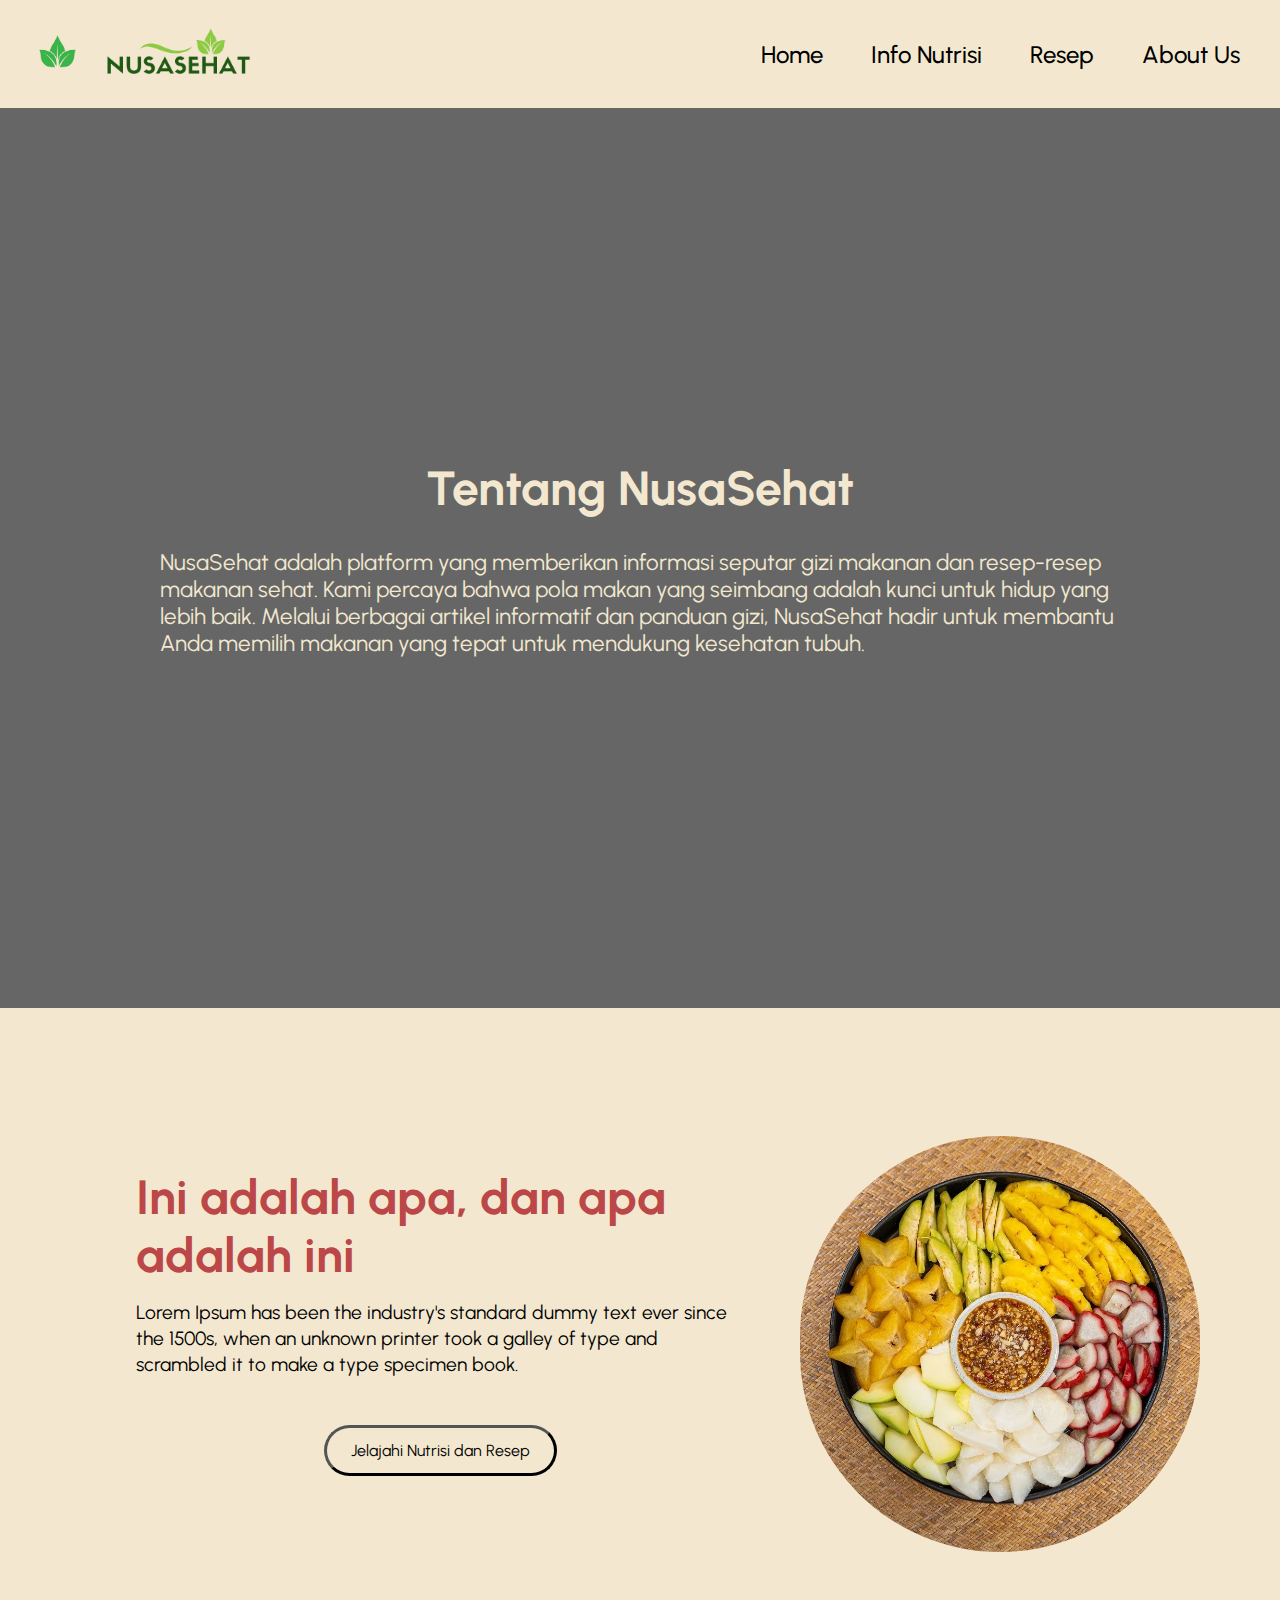
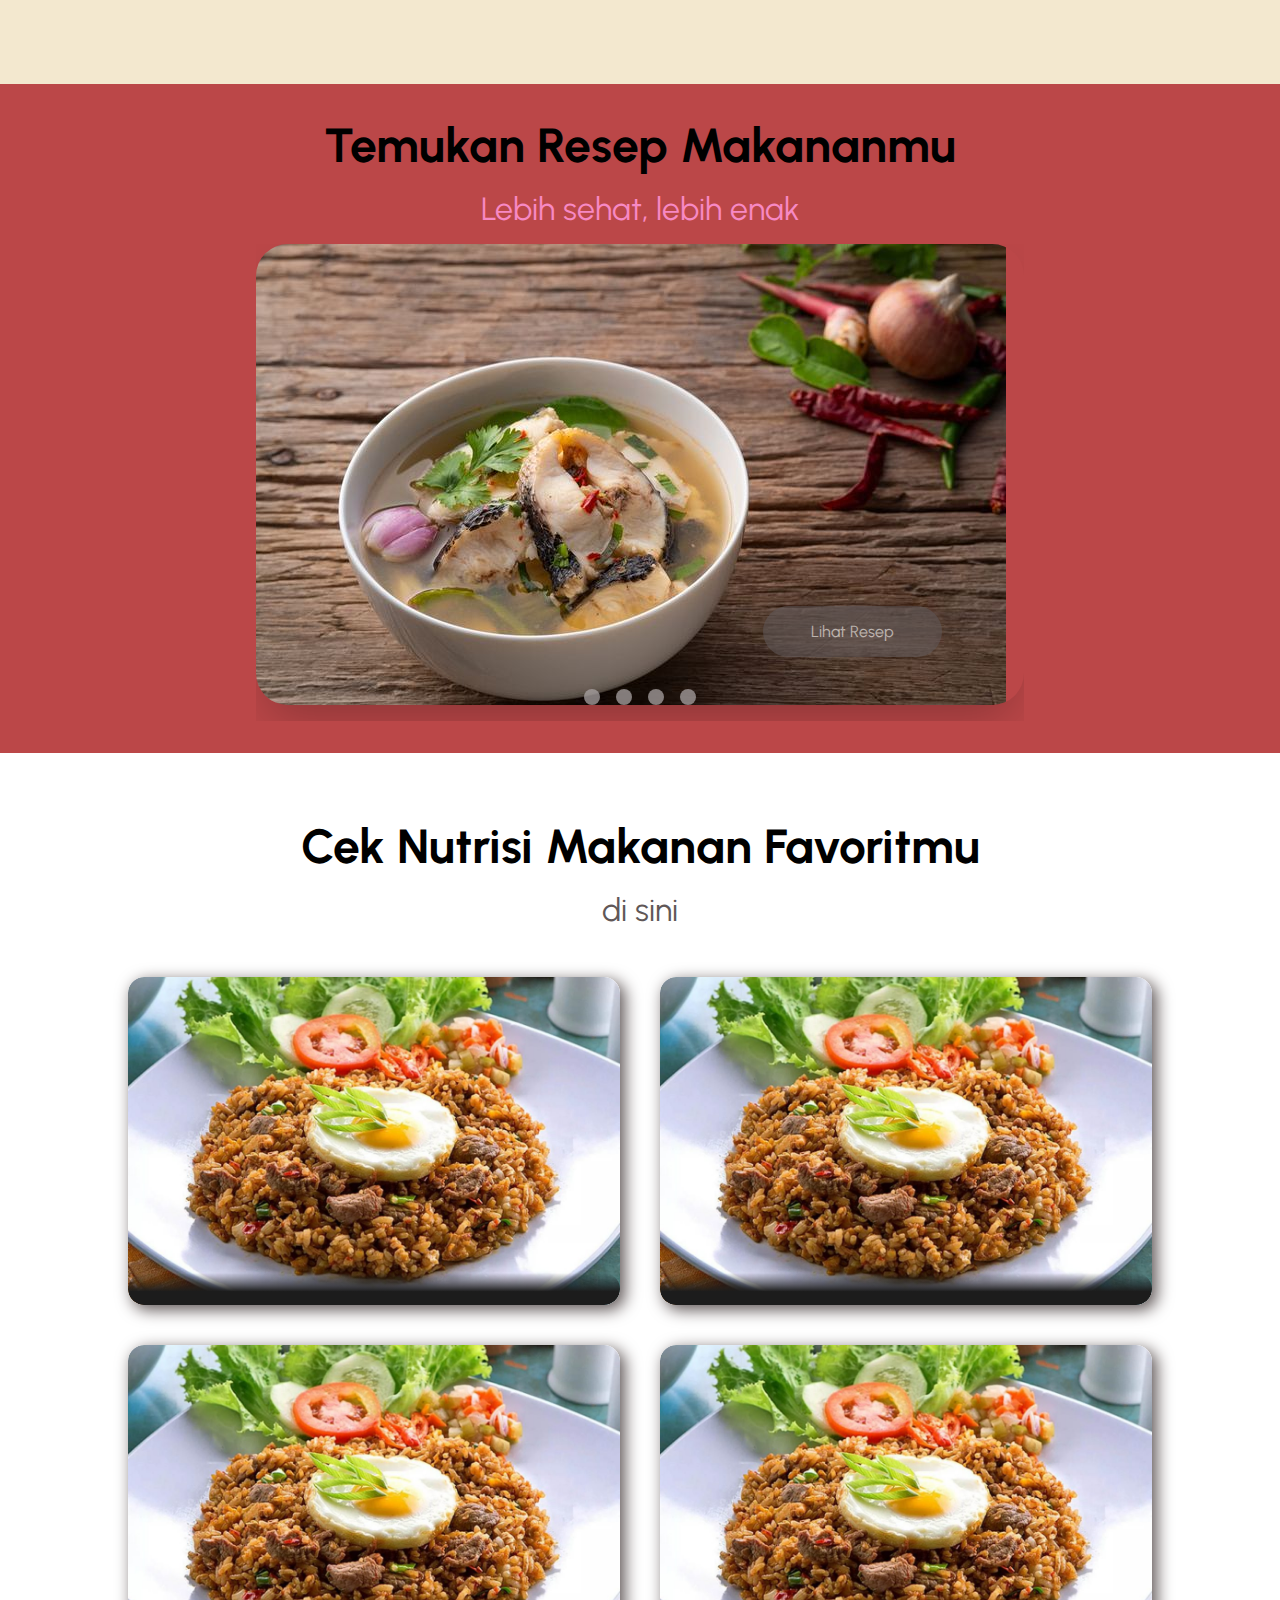
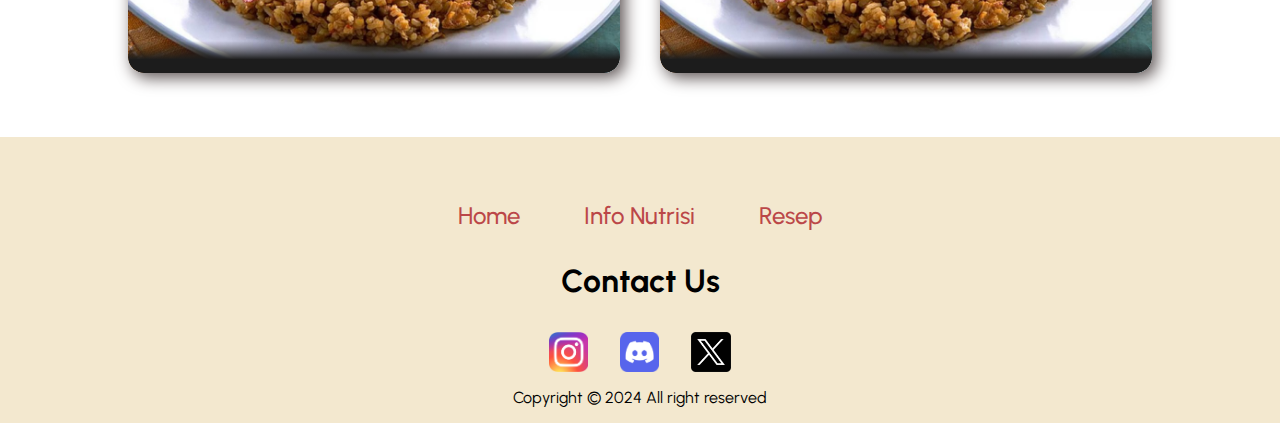
==== commit dc8661e0: "[UPDATE] Membuat about us page dan membetulkan recipes" ====
--- a/index.html
+++ b/index.html
@@ -3,7 +3,7 @@
   <head>
     <meta charset="UTF-8" />
     <meta name="viewport" content="width=device-width, initial-scale=1.0" />
-    <title>Document</title>
+    <title>Homepage</title>
     <link rel="icon" href="/assets/images/icon-web.png" type="image/x-icon" />
     <link rel="stylesheet" href="style.css" />
   </head>
@@ -49,38 +49,56 @@
     </section>
 
     <section id="recipes">
+      <div class="title-recipes">Temukan Resep Makananmu</div>
+      <div class="text-recipes">Lebih sehat, lebih enak</div>
       <div class="slider-wrapper">
         <div class="slider">
-          <img
-            src="assets/images/Healthy-food.png"
-            alt="Image of recipe 1"
-            id="slide-1"
-          />
-          <img
-            src="assets/images/Rujak.jpg"
-            alt="Image of recipe 2"
-            id="slide-2"
-          />
-          <img
-            src="assets/images/Healthy-food.png"
+          <div class="recipes-holder">
+            <img
+            src="assets/images/recipes/sup-ikan.jpg"
+            alt="Image of recipe 4"
+            id="slide-4"
+            />
+            <button class="slider-button" data-id="8"><a href="http://127.0.0.1:5501/recipe-detail.html?id=18">Lihat Resep</a></button>
+          </div>
+
+          <div class="recipes-holder">
+              <img
+              src="assets/images/recipes/sayur-lodeh.jpg"
+              alt="Image of recipe 1"
+              id="slide-1"
+            />
+              <button class="slider-button" data-id="8"><a href="http://127.0.0.1:5501/recipe-detail.html?id=12">Lihat Resep</a></button>
+          </div>
+
+          <div class="recipes-holder">
+              <img
+              src="assets/images/recipes/bubur-ayam.jpg"
+              alt="Image of recipe 2"
+              id="slide-2"
+              />
+              <button class="slider-button" data-id="8"><a href="http://127.0.0.1:5501/recipe-detail.html?id=15">Lihat Resep</a></button>
+          </div>
+
+          <div class="recipes-holder">
+            <img
+            src="assets/images/recipes/karedok.jpg"
             alt="Image of recipe 3"
             id="slide-3"
-          />
-          <img
-            src="assets/images/Healthy-food.png"
-            alt="Image of recipe 4"
-            id="slide-4"
-          />
+            />
+            <button class="slider-button" data-id="8"><a href="http://127.0.0.1:5501/recipe-detail.html?id=16">Lihat Resep</a></button>
+          </div>
+          
         </div>
-        <div class="slider-nav">
+        <div class="slider-nav" >
           <a href="#slide-1"></a>
-          <button class="slider-button">Lihat Resep</button>
+         
           <a href="#slide-2"></a>
-          <button class="slider-button">Lihat Resep</button>
+          
           <a href="#slide-3"></a>
-          <button class="slider-button">Lihat Resep</button>
+          
           <a href="#slide-4"></a>
-          <button class="slider-button">Lihat Resep</button>
+         
         </div>
       </div>
     </section>
--- a/style.css
+++ b/style.css
@@ -21,7 +21,9 @@
 }
 
 
-
+html {
+    scroll-behavior: smooth;
+}
 /* Home */
 #home {
     padding: 2rem;
@@ -157,11 +159,13 @@
     background-color: var(--red);
 }
 
+.title-recipes, .text-recipes {
+    padding-bottom: 1rem;
+}
 .title-recipes {
     font-size: 3rem;
     font-weight: bold;
     text-align: center;
-    padding-bottom: 1rem;
 }
 
 .text-recipes {
@@ -174,14 +178,16 @@
     position: relative;
     max-width: 48rem;
     margin: 0 auto;
-    padding: 2rem;
+    /* padding: 2rem; */
+    overflow: hidden;
 }
  
 .slider {
 	display: flex;
-	aspect-ratio: 16 / 9;
+	aspect-ratio: 15/ 9;
     /* ini supaya gambar yg overflow ke hide */
 	overflow-x: auto;
+    overflow-y: hidden;
 	scroll-snap-type: x mandatory;
 	scroll-behavior: smooth;
 	box-shadow: 0 1.5rem 3rem -0.75rem hsla(0, 0%, 0%, 0.25);
@@ -190,42 +196,56 @@
 	scrollbar-width: none; /* Hide scrollbar Firefox */
 }
 
-.slider-button {
-    position: absolute;
-    bottom: 3rem;
-    right: 4rem;
-    padding: 1rem 3rem;
-    background-color: var(--grey);
-    opacity: 0.3;
+/* Ensure the parent container has relative positioning */
+.recipes-holder {
+    position: relative;
+    display: flex;
+    flex-direction: column;
+    align-items: center;
+    margin: 0 10px;
+  }
+  
+  /* Existing button styling */
+  .slider-button {
+      position: absolute;
+      bottom: 3rem;
+      right: 4rem;
+      padding: 1rem 3rem;
+      background-color: var(--grey);
+      opacity: 0.6;
+      border: none;
+      cursor: pointer;
+      border-radius: 2rem;
+      transition: background-color 0.3s ease;
+  }
+
+  .slider-button a {
+    font-size: 1rem;
     color: white;
-    border: none;
-    cursor: pointer;
-    font-size: 1rem;
-    border-radius: 2rem;
-    transition: background-color 0.3s ease;
-}
-
-/* Button hover effect */
-.slider-button:hover {
-    background-color: var(--light-green);
-    opacity: 1;
-    transform: scale(1.1);
-}
-
-/* ini milih class slider, trs targetin scrollbar supaya ilang */
-.slider::-webkit-scrollbar {
-	display: none;
-}
-
-/* flex-grow, flex-shrink, flex-basis */
-.slider img {
-	flex: 1 0 100%;
-    /* ini supaya scrollnya selalu mulai dari start (awal) */
-	scroll-snap-align: start;
-    /* supaya gambar uknya kea ccover, kalo kelebihan dipotong */
-	object-fit: cover;
-}
-
+    text-decoration: none;
+  }
+  
+  /* Button hover effect */
+  .slider-button:hover {
+      background-color: var(--light-green);
+      opacity: 1;
+      transform: scale(1.1);
+  }
+  
+  /* Hide scrollbar */
+  .slider::-webkit-scrollbar {
+      display: none;
+  }
+  
+  /* Flex-grow, flex-shrink, flex-basis for images */
+  .recipes-holder img {
+      flex: 1 0 100%;
+      height: auto;
+      width: auto;
+      
+      scroll-snap-align: start;
+      object-fit: cover;
+  }
 .slider-nav {
 	display: flex;
     /* background-color: rgb(235, 233, 233); */
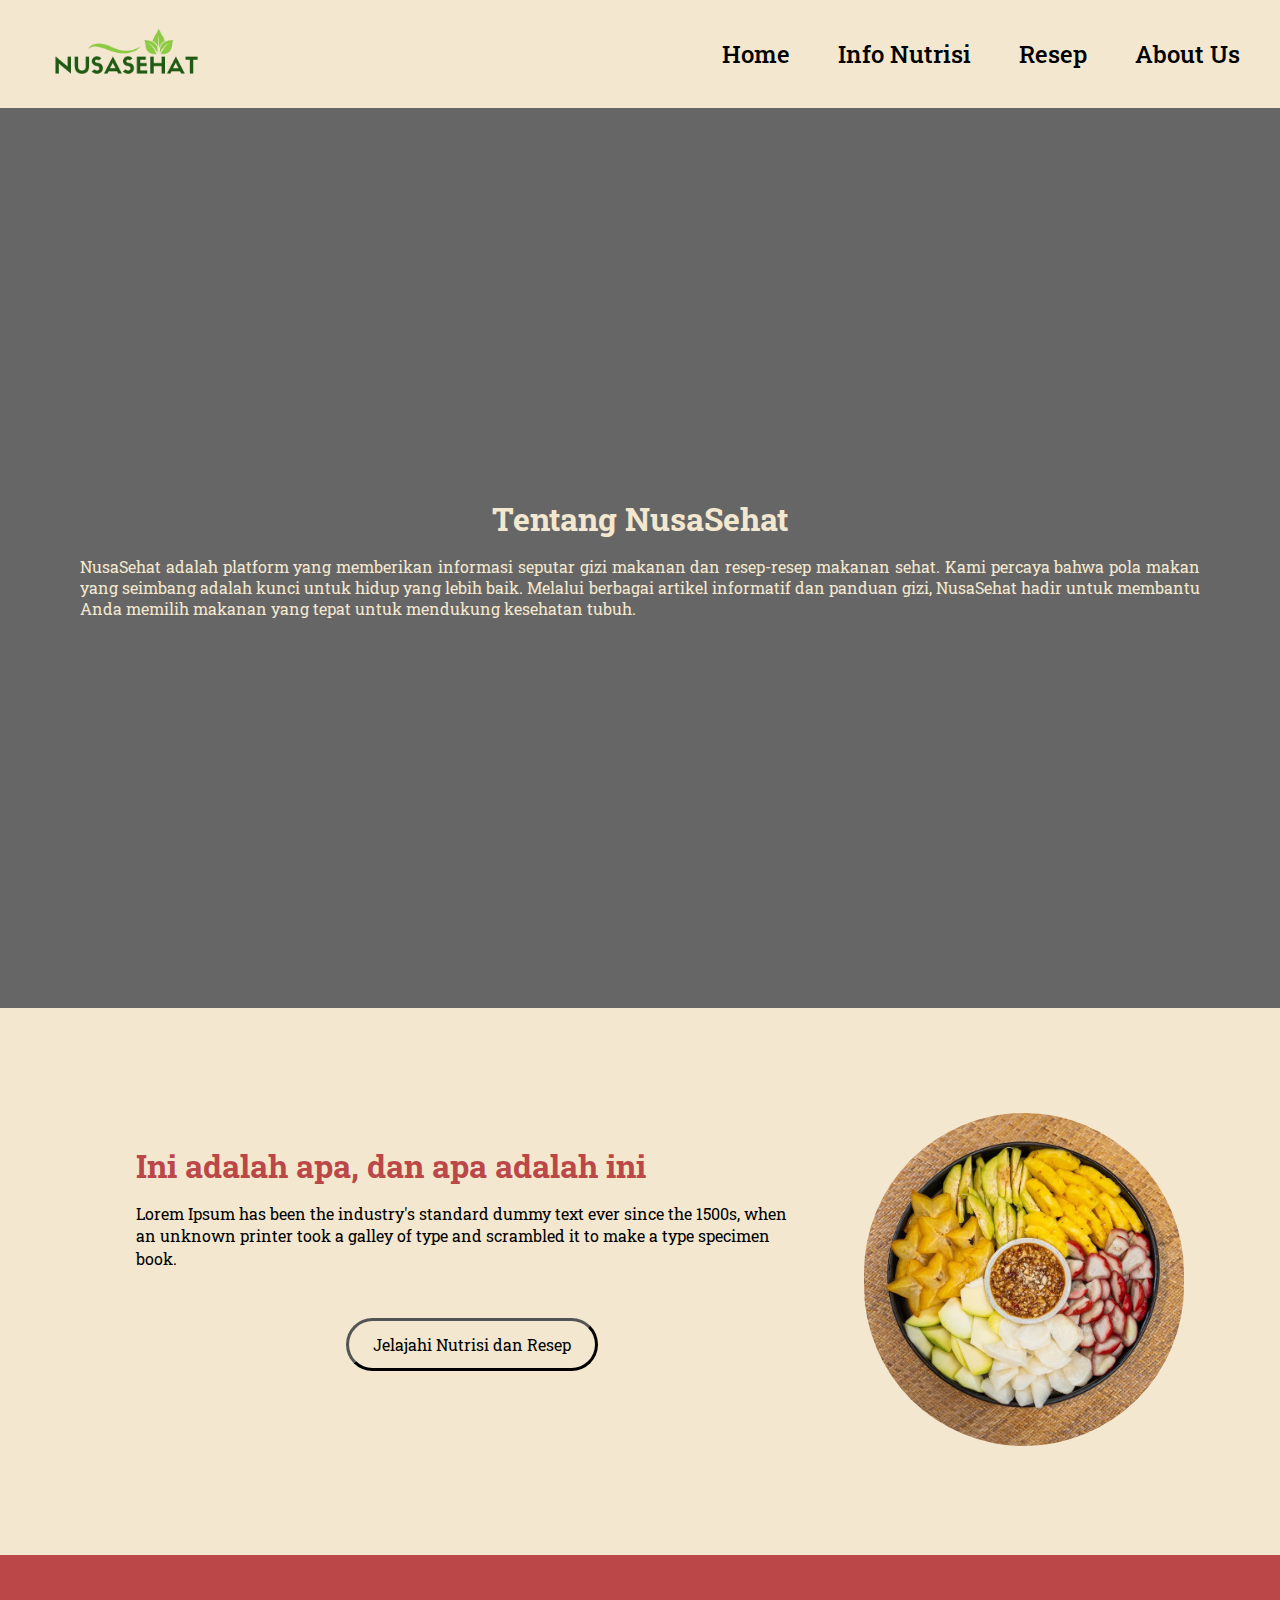
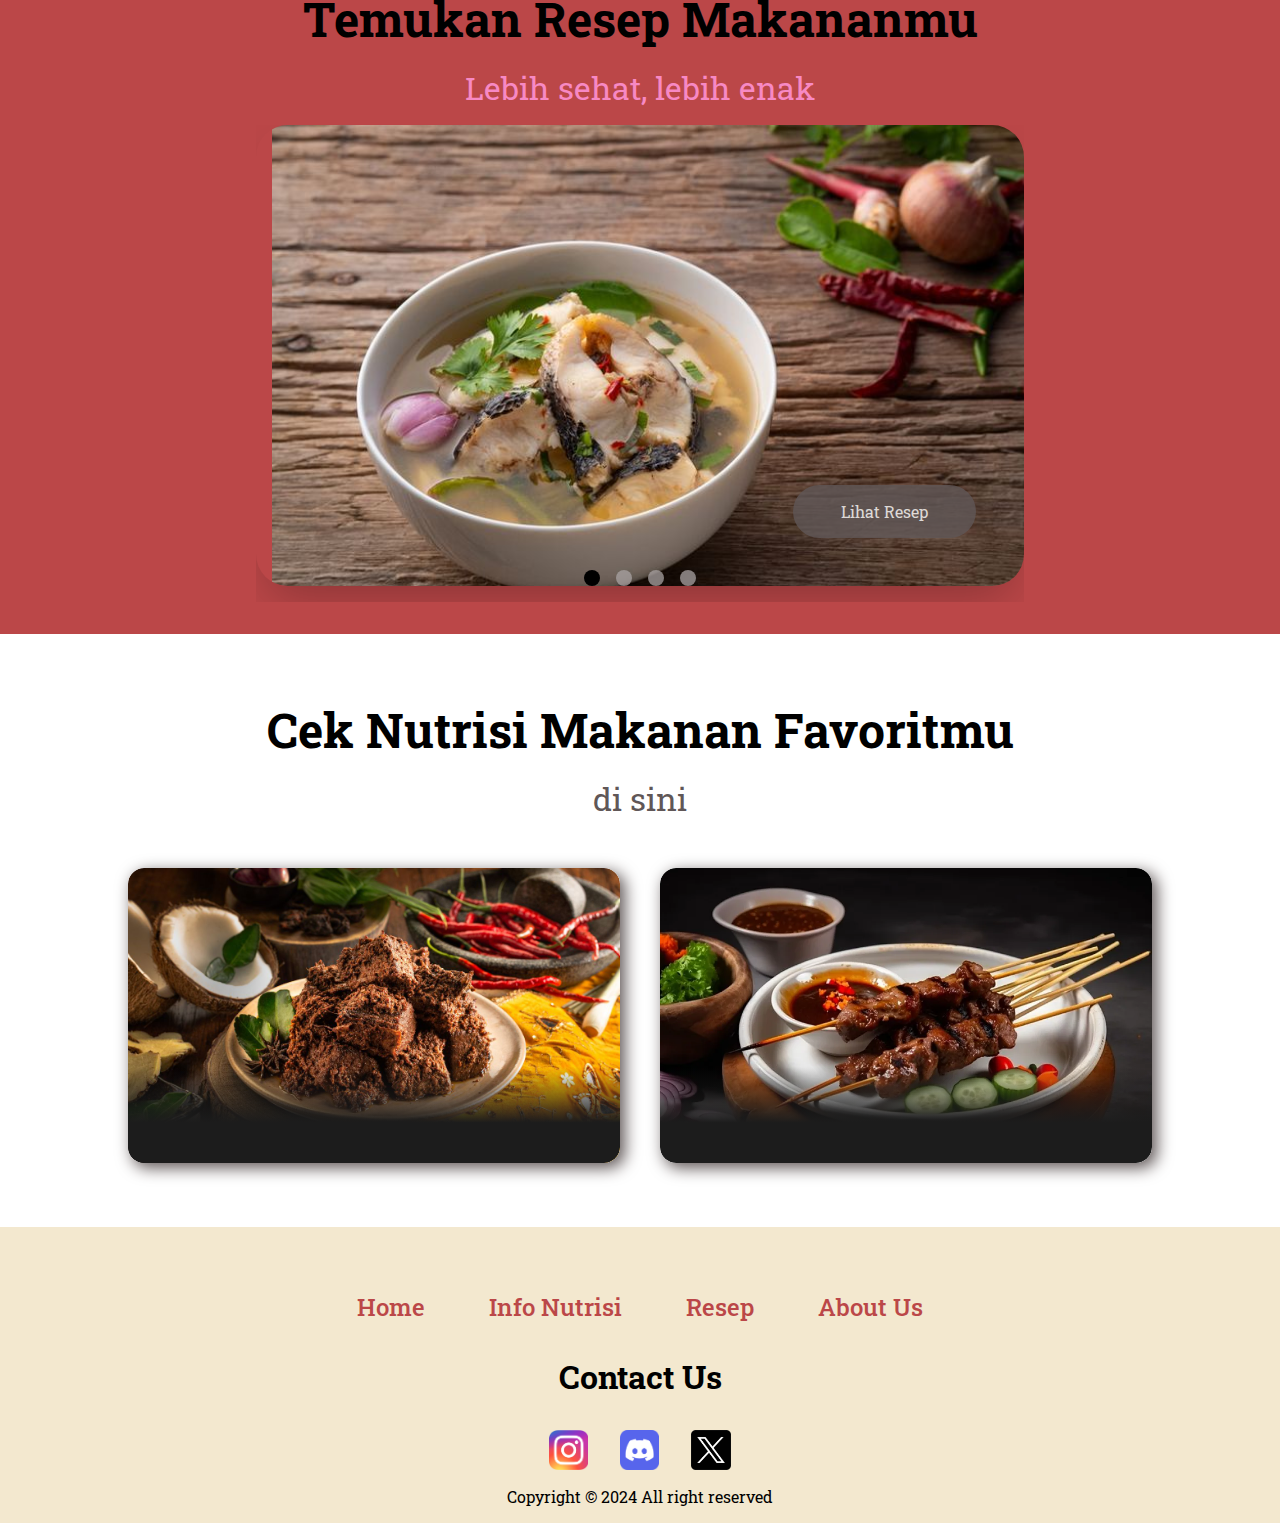
==== commit a392a1be: "[UPDATE] Memperbagus footer dan navbar, membuat page menjadi lebih responsive" ====
--- a/index.html
+++ b/index.html
@@ -109,37 +109,22 @@
         <div class="text-nutrisi">di sini</div>
         <div class="box-area">
           <div class="box">
-            <img src="assets/images/nasgor.jpg" alt="Nutrisi nasi goreng" />
+            <img src="assets/images/nutrisi/rendang.jpg" alt="Nutrisi nasi goreng" />
             <div class="overlay">
-              <h3>Nasi Goreng</h3>
-              <p>Lorem ipsum dolor sit amet...</p>
-              <button class="nutrisi-button">Lihat Nutrisi</button>
+              <h3>Rendang</h3>
+              <p>Masakan khas Indonesia berbahan dasar daging sapi yang dimasak lama dengan santan dan rempah-rempah hingga menghasilkan tekstur empuk dan cita rasa gurih pedas yang kaya.</p>
+              <a href="info_nutrisi.html">Lihat Nutrisi</a>
             </div>
           </div>
           <div class="box">
-            <img src="assets/images/nasgor.jpg" alt="Nutrisi nasi goreng" />
+            <img src="assets/images/nutrisi/sate.jpg" alt="Nutrisi nasi goreng" />
             <div class="overlay">
-              <h3>Nasi Goreng</h3>
-              <p>Lorem ipsum dolor sit amet...</p>
-              <a href="">Lihat Nutrisi</a>
+              <h3>Sate Ayam</h3>
+              <p>Hidangan berupa potongan daging ayam yang ditusuk, dipanggang di atas bara api, dan disajikan dengan saus kacang yang manis dan gurih.</p>
+              <a href="info_nutrisi.html">Lihat Nutrisi</a>
             </div>
           </div>
-          <div class="box">
-            <img src="assets/images/nasgor.jpg" alt="Nutrisi nasi goreng" />
-            <div class="overlay">
-              <h3>Nasi Goreng</h3>
-              <p>Lorem ipsum dolor sit amet...</p>
-              <a href="">Lihat Nutrisi</a>
-            </div>
-          </div>
-          <div class="box">
-            <img src="assets/images/nasgor.jpg" alt="Nutrisi nasi goreng" />
-            <div class="overlay">
-              <h3>Nasi Goreng</h3>
-              <p>Lorem ipsum dolor sit amet...</p>
-              <a href="">Lihat Nutrisi</a>
-            </div>
-          </div>
+         
         </div>
       </div>
     </section>
--- a/style.css
+++ b/style.css
@@ -1,4 +1,4 @@
-@import url('https://fonts.googleapis.com/css2?family=Montserrat:ital,wght@0,100..900;1,100..900&display=swap');
+/* @import url('https://fonts.googleapis.com/css2?family=Montserrat:ital,wght@0,100..900;1,100..900&display=swap'); */
 @import url('https://fonts.googleapis.com/css2?family=Noto+Serif:ital,wght@0,100..900;1,100..900&display=swap');
 
 @import url('https://fonts.googleapis.com/css2?family=Roboto+Slab:wght@100..900&display=swap');
@@ -17,7 +17,7 @@
 * {
     padding: 0;
     margin:0;
-    font-family: "Roboto Slab", serif;
+    font-family: "Montserrat", sans-serif;
 }
 
 
@@ -27,7 +27,7 @@
 /* Home */
 #home {
     padding: 2rem;
-    height: 68vh; 
+    /* height: 68vh;  */
     display: flex;
     justify-content: center;
     align-items: center;
@@ -36,6 +36,7 @@
 
 .home-container {
     display: flex; 
+    flex-wrap: wrap;
     justify-content: space-between; 
     align-items: center; 
     width: 100%;
@@ -89,10 +90,13 @@
 
 .home-image-container {
     flex: 1; 
+    justify-content: center;
+    align-items: center;
     /* text-align: right; */
 }
 
 .home-image {
+    justify-self: center;
     max-width: 25rem; 
     height: auto;
     border-radius: 15rem;
@@ -137,6 +141,7 @@
 }
 
 .about-text {
+    text-align: justify;
     font-size: 1.4rem;
     animation : moveUp 1s ease forwards;
 }
@@ -176,9 +181,10 @@
 
 .slider-wrapper {
     position: relative;
+    /* width supaya responsive */
+    width: 100%; 
     max-width: 48rem;
     margin: 0 auto;
-    /* padding: 2rem; */
     overflow: hidden;
 }
  
@@ -202,7 +208,8 @@
     display: flex;
     flex-direction: column;
     align-items: center;
-    margin: 0 10px;
+    margin: 0 1rem;
+    flex: 0 0 100%;
   }
   
   /* Existing button styling */
@@ -212,7 +219,7 @@
       right: 4rem;
       padding: 1rem 3rem;
       background-color: var(--grey);
-      opacity: 0.6;
+      opacity: 0.8;
       border: none;
       cursor: pointer;
       border-radius: 2rem;
@@ -239,9 +246,9 @@
   
   /* Flex-grow, flex-shrink, flex-basis for images */
   .recipes-holder img {
-      flex: 1 0 100%;
+      /* flex: 1 0 100%; */
       height: auto;
-      width: auto;
+      width: 100%;
       
       scroll-snap-align: start;
       object-fit: cover;
@@ -258,8 +265,6 @@
 	z-index: 1;
 }
 
-
-
 .slider-nav a {
 	width: 1rem;
 	height: 1rem;
@@ -325,8 +330,8 @@
 
 .overlay h3 {
     font-weight: 500;
-    margin-bottom: 0.4rem;
-    margin-top: 35%; 
+    margin-bottom: 0.2rem;
+    margin-top: 0%; 
     font-size: 2rem;
     letter-spacing: 0.5rem;
 }
@@ -349,6 +354,8 @@
     font-size: 1rem;
     transition: height 0.5s ease-in-out; 
     color: white;
+    padding: 3rem;
+    gap:0;
 }
 
 .overlay a {
@@ -360,6 +367,7 @@
     border-radius: 3rem;
     text-align: center;
     padding: 0.3rem 1rem;
+    margin-bottom: 1rem;
 }
 
 .overlay a:hover{
@@ -374,9 +382,118 @@
     height: 100%;
 }
 
-.nutrisi-button {
-    margin: 0.5rem;
-    border-radius: 1rem;
-    padding: 0.5rem 1rem;
-}
-/* Footer */
+/* media screen */
+@media only screen and (max-width: 1660px) {
+    .overlay {
+        font-size: 0.8rem;
+    }
+
+    .overlay h3 {
+        margin-top: 63%; 
+        font-size: 1.5rem;
+    }
+    
+    .about-title {
+        font-size: 2rem;
+        padding-bottom: 1rem;
+    }
+    
+    .about-text {
+        font-size: 1rem;
+    }
+
+    .about-content {
+        padding: 5rem;
+    }    
+
+    .home-title {
+        font-size: 2rem;
+    }
+
+    .home-description {
+        font-size: 1rem;
+        line-height: 1.4rem;
+    }
+
+    .home-image {
+        width: 20rem; 
+    }
+
+    
+    
+}
+
+/* @media only screen and (max-width: 1400px) {
+    .overlay h3 {
+        margin-top: 43%; 
+        font-size: 1.3rem;
+    }
+
+} */
+@media only screen and (max-width: 1200px) and (min-width: 850px){
+    .overlay {
+        font-size: 0.4rem;
+    }
+
+    .overlay h3 {
+        margin-top: 60%; 
+        font-size: 0.8rem;
+    }
+
+    .overlay a {
+        margin-top: 0.3rem;
+        font-size: 0.5rem;
+    }
+
+    
+}
+
+@media only screen and (max-width: 760px) and (min-width: 300px) {
+    .home-container {
+        flex-wrap: wrap-reverse;
+    }
+
+    .home-image {
+        width: 15rem; 
+    }
+
+    .slider-button {
+        bottom: 2rem;
+        right: 3rem;
+        padding: 0.5rem 1rem;
+        opacity: 0.6;
+        border: none;
+        cursor: pointer;
+        border-radius: 2rem;
+        transition: background-color 0.3s ease;
+    }
+  
+    .slider-button a {
+      font-size: 0.8rem;
+    }
+
+    .overlay {
+        font-size: 0.4rem;
+        line-height: 0.4rem;
+    }
+
+    .overlay h3 {
+        margin-top: 63%; 
+        font-size: 0.5rem;
+    }
+
+    .overlay a {
+        font-size: 0.3rem;
+        margin-top: 0.3rem;
+        padding: 0.1rem 0.4rem;
+    }
+
+    .title-nutrisi, .title-recipes {
+        font-size: 2rem;
+    }
+
+    .text-nutrisi, .text-recipes {
+        font-size: 1rem;
+    }
+}
+
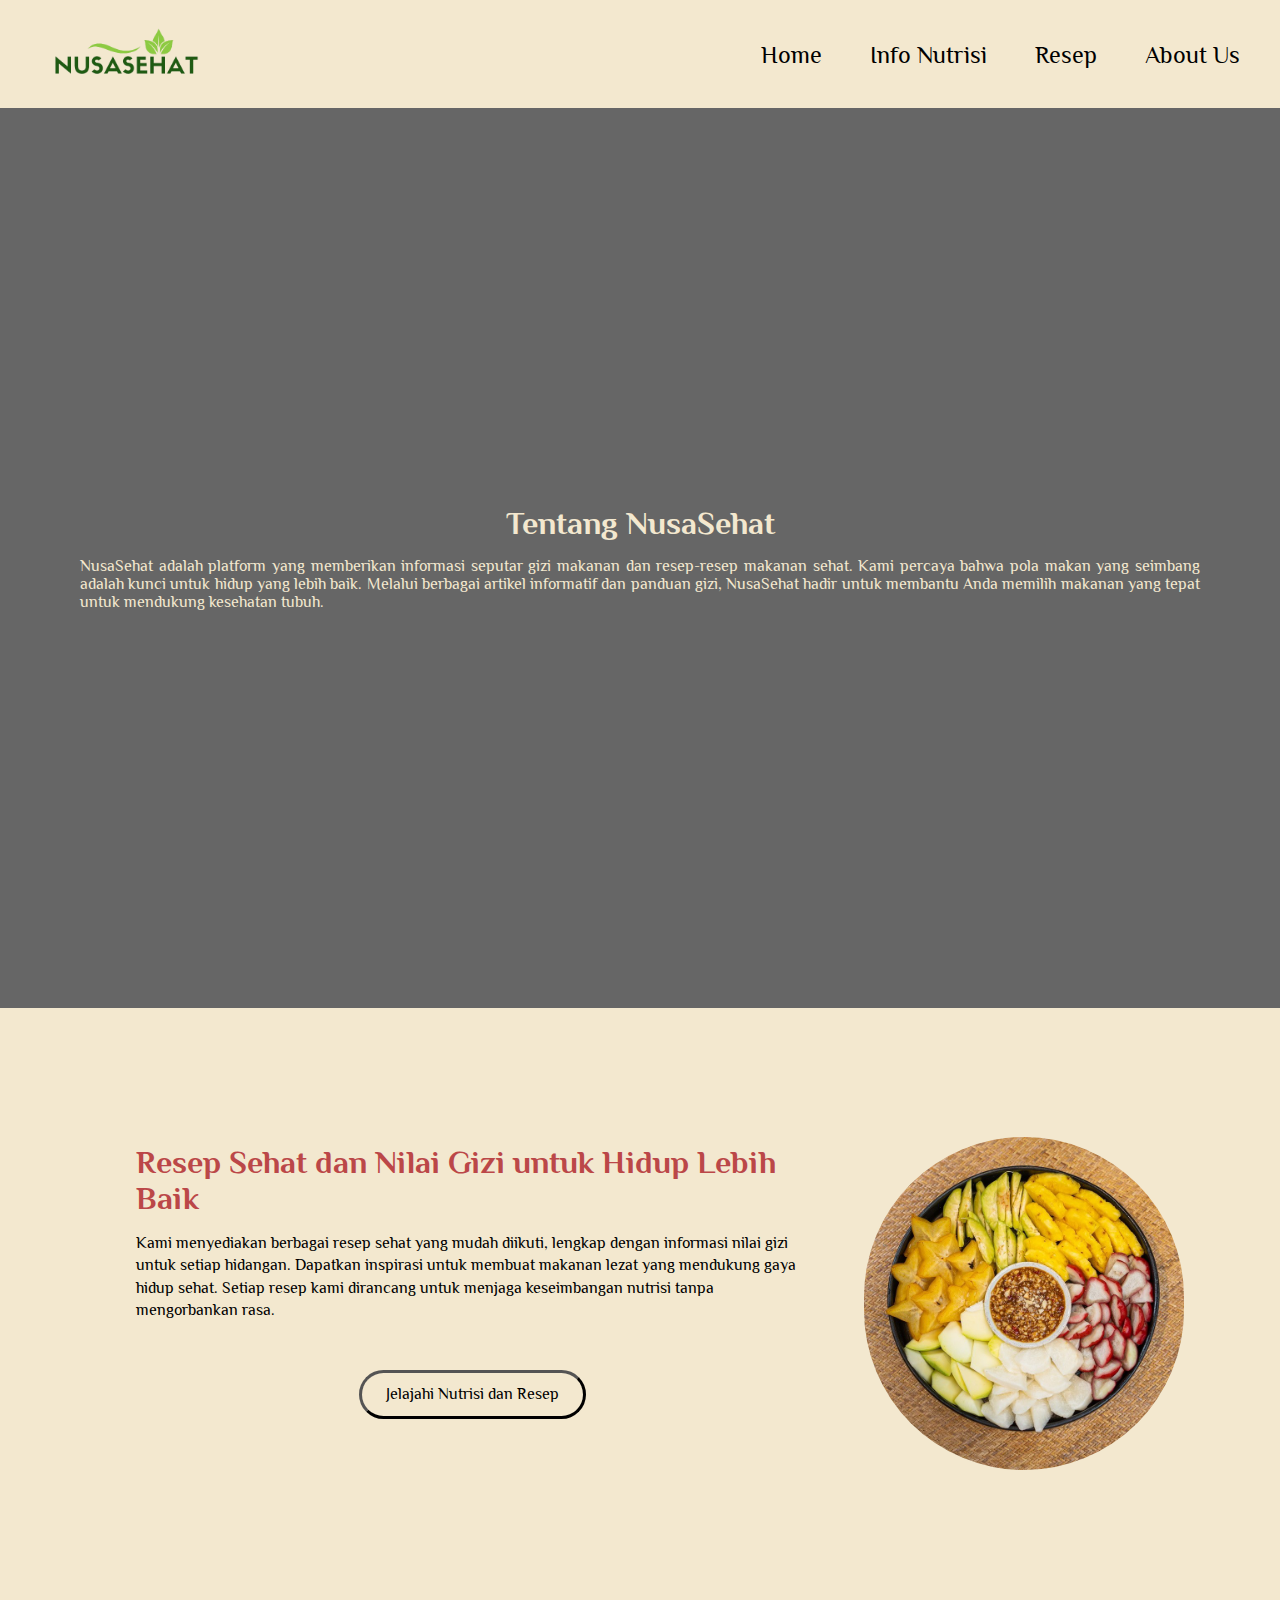
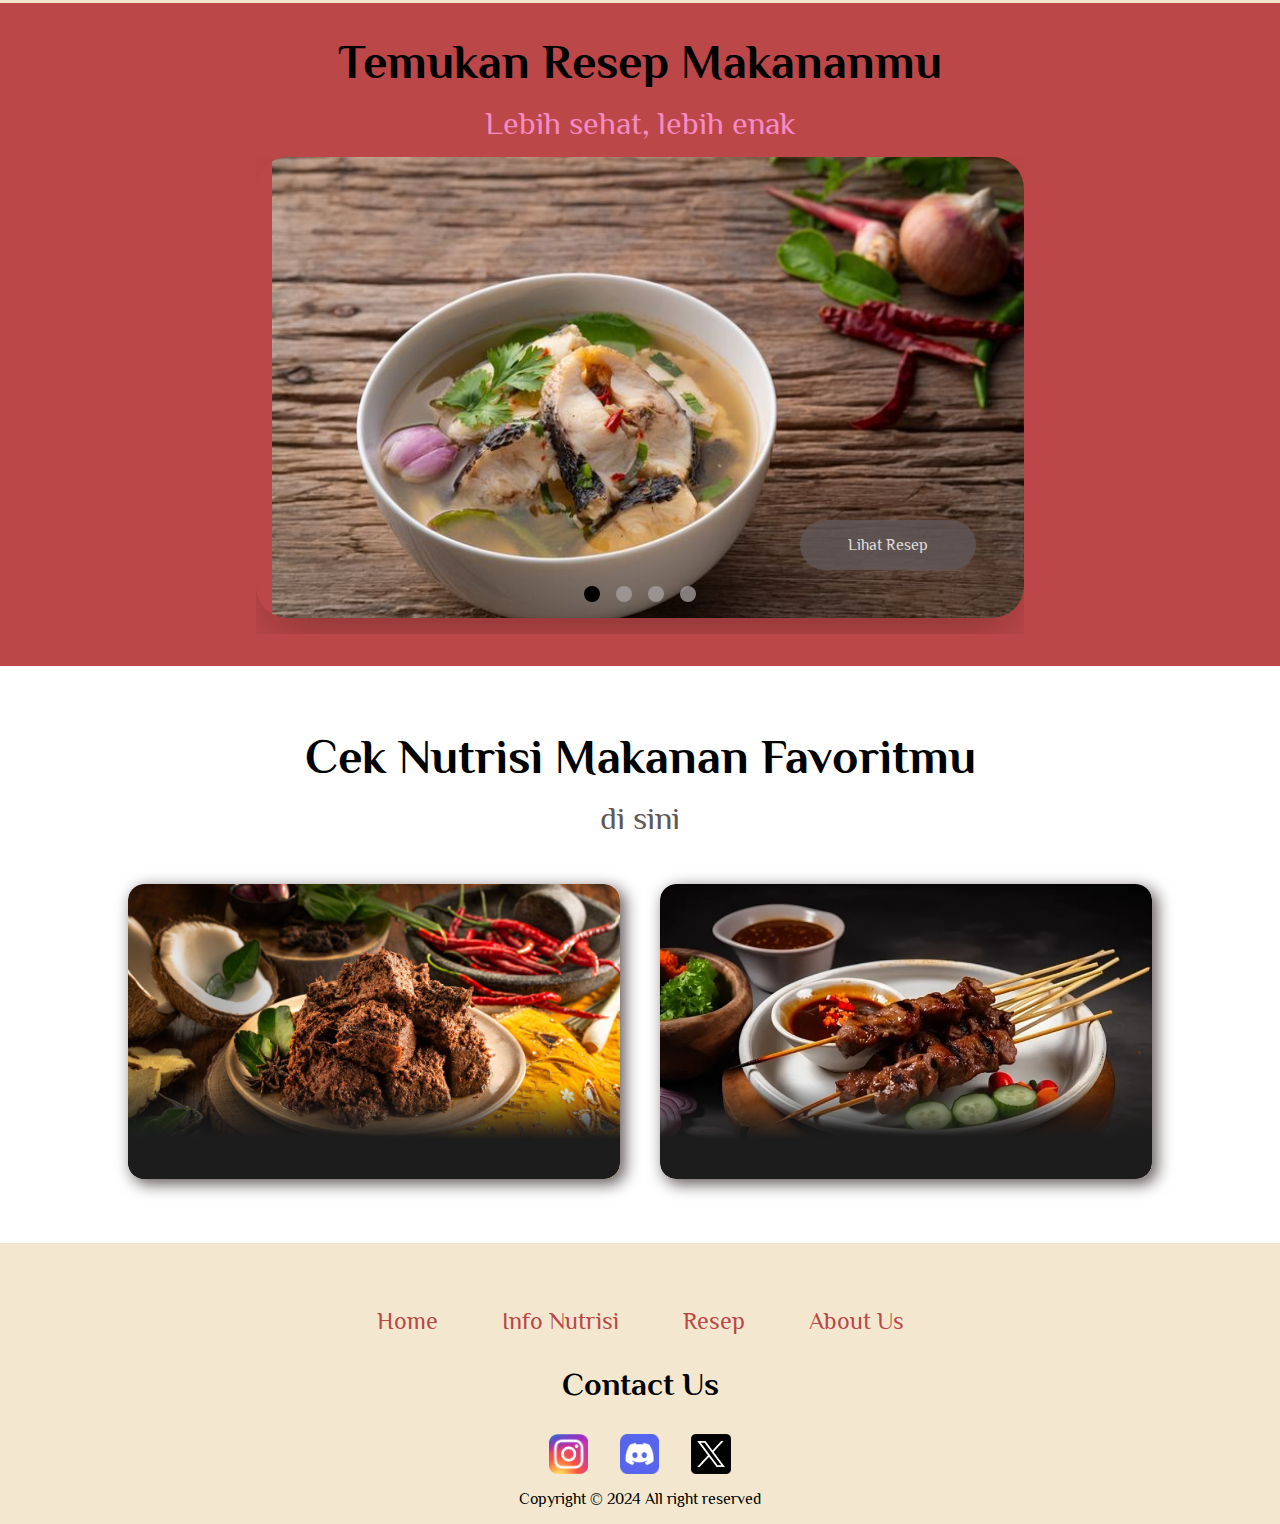
==== commit b0c36c99: "[UPDATE]" ====
--- a/index.html
+++ b/index.html
@@ -10,8 +10,7 @@
   <body>
     <nav id="nav-bar"></nav>
 
-   
-
+    <!--about -->
     <section id="about">
       <div class="about-content">
         <h1 class="about-title">Tentang NusaSehat</h1>
@@ -28,15 +27,18 @@
       </div>
     </section>
 
+    <!-- home -->
      <section id="home">
       <div class="home-container">
         <div class="home-content">
-          <div class="home-title">Ini adalah apa, dan apa adalah ini</div>
+          <div class="home-title">Resep Sehat dan Nilai Gizi untuk Hidup Lebih Baik</div>
           <div class="home-description">
-            Lorem Ipsum has been the industry's standard dummy text ever since
-            the 1500s, when an unknown printer took a galley of type and
-            scrambled it to make a type specimen book.
+            Kami menyediakan berbagai resep sehat yang mudah diikuti, lengkap dengan informasi 
+            nilai gizi untuk setiap hidangan. Dapatkan inspirasi untuk membuat makanan lezat 
+            yang mendukung gaya hidup sehat. Setiap resep kami dirancang untuk menjaga keseimbangan 
+            nutrisi tanpa mengorbankan rasa.
           </div>
+          <!-- button -->
           <div class="button-container">
             <button class="home-btn" onclick="window.location.href='#recipes'">Jelajahi Nutrisi dan Resep</button>
           </div>
@@ -48,6 +50,7 @@
       </div>
     </section>
 
+    <!-- recipes -->
     <section id="recipes">
       <div class="title-recipes">Temukan Resep Makananmu</div>
       <div class="text-recipes">Lebih sehat, lebih enak</div>
@@ -88,21 +91,19 @@
             />
             <button class="slider-button" data-id="8"><a href="http://127.0.0.1:5501/recipe-detail.html?id=16">Lihat Resep</a></button>
           </div>
-          
         </div>
+
+        <!-- slider nav -->
         <div class="slider-nav" >
           <a href="#slide-1"></a>
-         
-          <a href="#slide-2"></a>
-          
-          <a href="#slide-3"></a>
-          
+          <a href="#slide-2"></a> 
+          <a href="#slide-3"></a>        
           <a href="#slide-4"></a>
-         
         </div>
       </div>
     </section>
 
+    <!-- nutrisi -->
     <section id="nutrisi">
       <div class="wrapper">
         <div class="title-nutrisi">Cek Nutrisi Makanan Favoritmu</div>
@@ -134,5 +135,6 @@
     <script src="https://code.jquery.com/jquery-3.5.1.min.js"></script>
     <script src="https://cdn.jsdelivr.net/npm/popper.js@1.16.1/dist/umd/popper.min.js"></script>
     <script src="script.js"></script>
+    <script src="navbar-footer.js"></script>
   </body>
 </html>
--- a/style.css
+++ b/style.css
@@ -1,8 +1,4 @@
-/* @import url('https://fonts.googleapis.com/css2?family=Montserrat:ital,wght@0,100..900;1,100..900&display=swap'); */
-@import url('https://fonts.googleapis.com/css2?family=Noto+Serif:ital,wght@0,100..900;1,100..900&display=swap');
-
-@import url('https://fonts.googleapis.com/css2?family=Roboto+Slab:wght@100..900&display=swap');
-
+@import url('https://fonts.googleapis.com/css2?family=Philosopher:ital,wght@0,400;0,700;1,400;1,700&display=swap');
 
 :root {
     --lighter-green: #a7c957;
@@ -17,17 +13,74 @@
 * {
     padding: 0;
     margin:0;
-    font-family: "Montserrat", sans-serif;
-}
-
+    font-family: "Philosopher", sans-serif;
+}
 
 html {
     scroll-behavior: smooth;
 }
+
+
+/* About */
+#about {
+    display: flex;
+    justify-content: center;
+    align-items: center;
+    background-image: url(assets/images/About-image.jpg);
+    background-size: cover;
+    background-position: center;
+    width: 100%;
+    height: 100vh;
+    position: relative;
+}
+
+#about::before {
+    content: "";
+    position: absolute;
+    top: 0;
+    left: 0;
+    width: 100%;
+    height: 100%; 
+    background-color: rgba(0, 0, 0, 0.6); 
+    z-index: 1; 
+}
+
+.about-content {
+    padding: 10rem;
+    position: relative;
+    z-index: 2; 
+    color: var(--beige);
+}
+
+.about-title {
+    text-align: center;
+    font-size: 3rem;
+    padding-bottom: 2rem;
+    animation : moveDown 1s ease forwards;
+}
+
+.about-text {
+    text-align: justify;
+    font-size: 1.4rem;
+    animation : moveUp 1s ease forwards;
+}
+
+@keyframes moveUp {
+    0% {
+        transform: translateY(30%); 
+    }
+}
+
+@keyframes moveDown {
+    0% {
+        transform: translateY(-80%); 
+    }
+}
+
 /* Home */
+
 #home {
     padding: 2rem;
-    /* height: 68vh;  */
     display: flex;
     justify-content: center;
     align-items: center;
@@ -80,7 +133,6 @@
     border-radius: 2rem;
     border-color: black;
     border-width: 0.2rem;
-    
 }
 
 .home-btn:hover {
@@ -92,7 +144,6 @@
     flex: 1; 
     justify-content: center;
     align-items: center;
-    /* text-align: right; */
 }
 
 .home-image {
@@ -100,62 +151,6 @@
     max-width: 25rem; 
     height: auto;
     border-radius: 15rem;
-}
-
-/* About */
-#about {
-    display: flex;
-    justify-content: center;
-    align-items: center;
-    background-image: url(assets/images/About-image.jpg);
-    background-size: cover;
-    background-position: center;
-    width: 100%;
-    height: 100vh;
-    position: relative;
-}
-
-#about::before {
-    content: "";
-    position: absolute;
-    top: 0;
-    left: 0;
-    width: 100%;
-    height: 100%; 
-    background-color: rgba(0, 0, 0, 0.6); 
-    z-index: 1; 
-}
-
-.about-content {
-    padding: 10rem;
-    position: relative;
-    z-index: 2; 
-    color: var(--beige);
-}
-
-.about-title {
-    text-align: center;
-    font-size: 3rem;
-    padding-bottom: 2rem;
-    animation : moveDown 1s ease forwards;
-}
-
-.about-text {
-    text-align: justify;
-    font-size: 1.4rem;
-    animation : moveUp 1s ease forwards;
-}
-
-@keyframes moveUp {
-    0% {
-        transform: translateY(30%); 
-    }
-}
-
-@keyframes moveDown {
-    0% {
-        transform: translateY(-80%); 
-    }
 }
 
 /* Recipes */
@@ -198,11 +193,10 @@
 	scroll-behavior: smooth;
 	box-shadow: 0 1.5rem 3rem -0.75rem hsla(0, 0%, 0%, 0.25);
 	border-radius: 2rem;
-	-ms-overflow-style: none; /* Hide scrollbar IE and Edge */
-	scrollbar-width: none; /* Hide scrollbar Firefox */
-}
-
-/* Ensure the parent container has relative positioning */
+	-ms-overflow-style: none; /* Buat hide scrollbar IE and Edge */
+	scrollbar-width: none; /* Buat hide scrollbar Firefox */
+}
+
 .recipes-holder {
     position: relative;
     display: flex;
@@ -212,8 +206,7 @@
     flex: 0 0 100%;
   }
   
-  /* Existing button styling */
-  .slider-button {
+.slider-button {
       position: absolute;
       bottom: 3rem;
       right: 4rem;
@@ -224,38 +217,35 @@
       cursor: pointer;
       border-radius: 2rem;
       transition: background-color 0.3s ease;
-  }
-
-  .slider-button a {
+}
+
+.slider-button a {
     font-size: 1rem;
     color: white;
     text-decoration: none;
-  }
+}
   
-  /* Button hover effect */
-  .slider-button:hover {
-      background-color: var(--light-green);
-      opacity: 1;
-      transform: scale(1.1);
-  }
-  
-  /* Hide scrollbar */
-  .slider::-webkit-scrollbar {
-      display: none;
-  }
-  
-  /* Flex-grow, flex-shrink, flex-basis for images */
-  .recipes-holder img {
-      /* flex: 1 0 100%; */
-      height: auto;
-      width: 100%;
-      
-      scroll-snap-align: start;
-      object-fit: cover;
-  }
+.slider-button:hover {
+    background-color: var(--light-green);
+    opacity: 1;
+    transform: scale(1.1);
+}
+
+/* Buat ngehide scrollbar */
+.slider::-webkit-scrollbar {
+    display: none;
+}
+
+/* Flex-grow, flex-shrink, flex-basis*/
+.recipes-holder img {
+    height: auto;
+    width: 100%;
+    
+    scroll-snap-align: start;
+    object-fit: cover;
+}
 .slider-nav {
 	display: flex;
-    /* background-color: rgb(235, 233, 233); */
     justify-content: center;
 	column-gap: 1rem;
 	position: relative;
@@ -263,6 +253,7 @@
 	left: 50%;
 	transform: translateX(-50%);
 	z-index: 1;
+    bottom: 2rem;;
 }
 
 .slider-nav a {
@@ -280,7 +271,7 @@
 }
 .slider-nav a.active {
     opacity: 1;
-    background-color: black; /* or another color to highlight the active indicator */
+    background-color: black; 
 }
 
 /* Nutrisi */
@@ -317,8 +308,6 @@
     overflow: hidden;
     box-shadow: 0.3rem 0.3rem 1rem var(--grey);
     box-sizing: border-box;
-    /* opacity: 0.5; */
-    
 }
 
 .box img {
@@ -423,13 +412,6 @@
     
 }
 
-/* @media only screen and (max-width: 1400px) {
-    .overlay h3 {
-        margin-top: 43%; 
-        font-size: 1.3rem;
-    }
-
-} */
 @media only screen and (max-width: 1200px) and (min-width: 850px){
     .overlay {
         font-size: 0.4rem;
@@ -495,5 +477,15 @@
     .text-nutrisi, .text-recipes {
         font-size: 1rem;
     }
-}
-
+
+    .slider-nav{
+        bottom:1rem
+    }
+
+    .slider-nav a {
+        width: 0.5rem;
+        height: 0.5rem;
+    }
+    
+}
+
